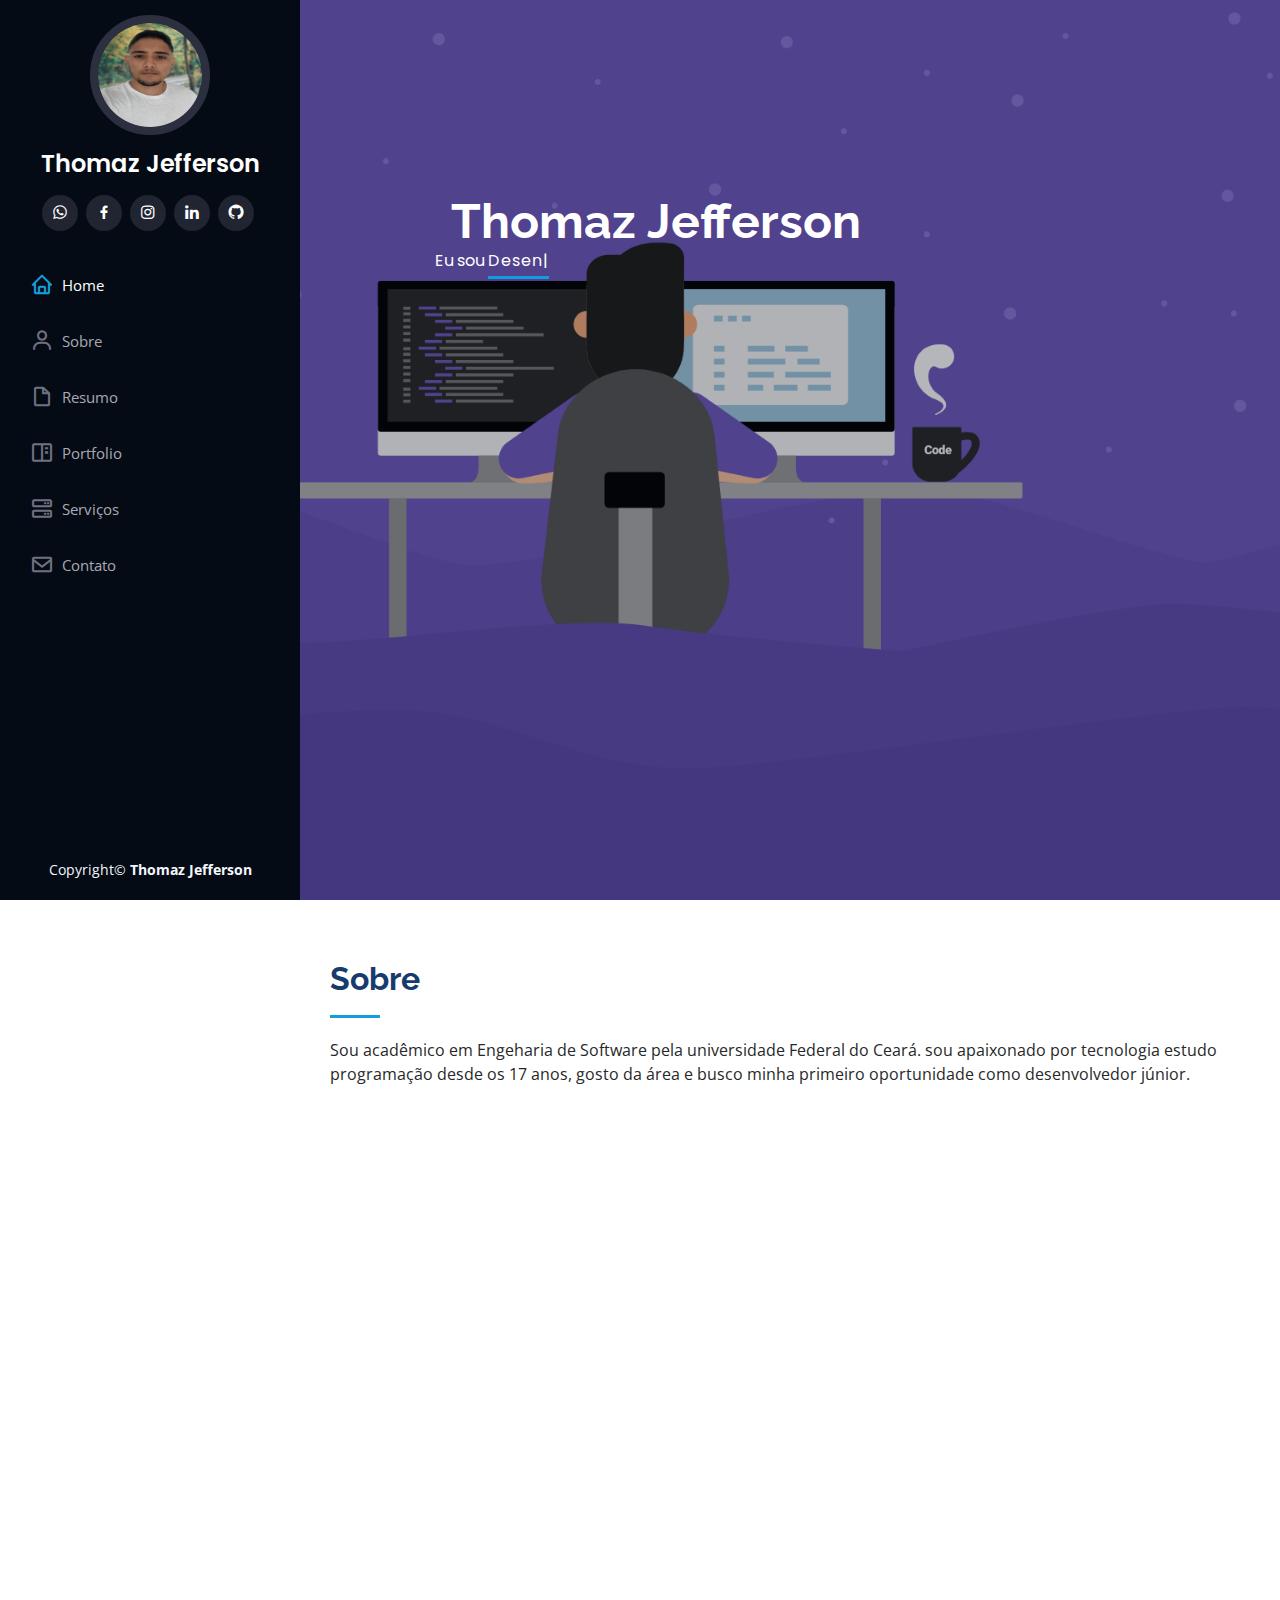
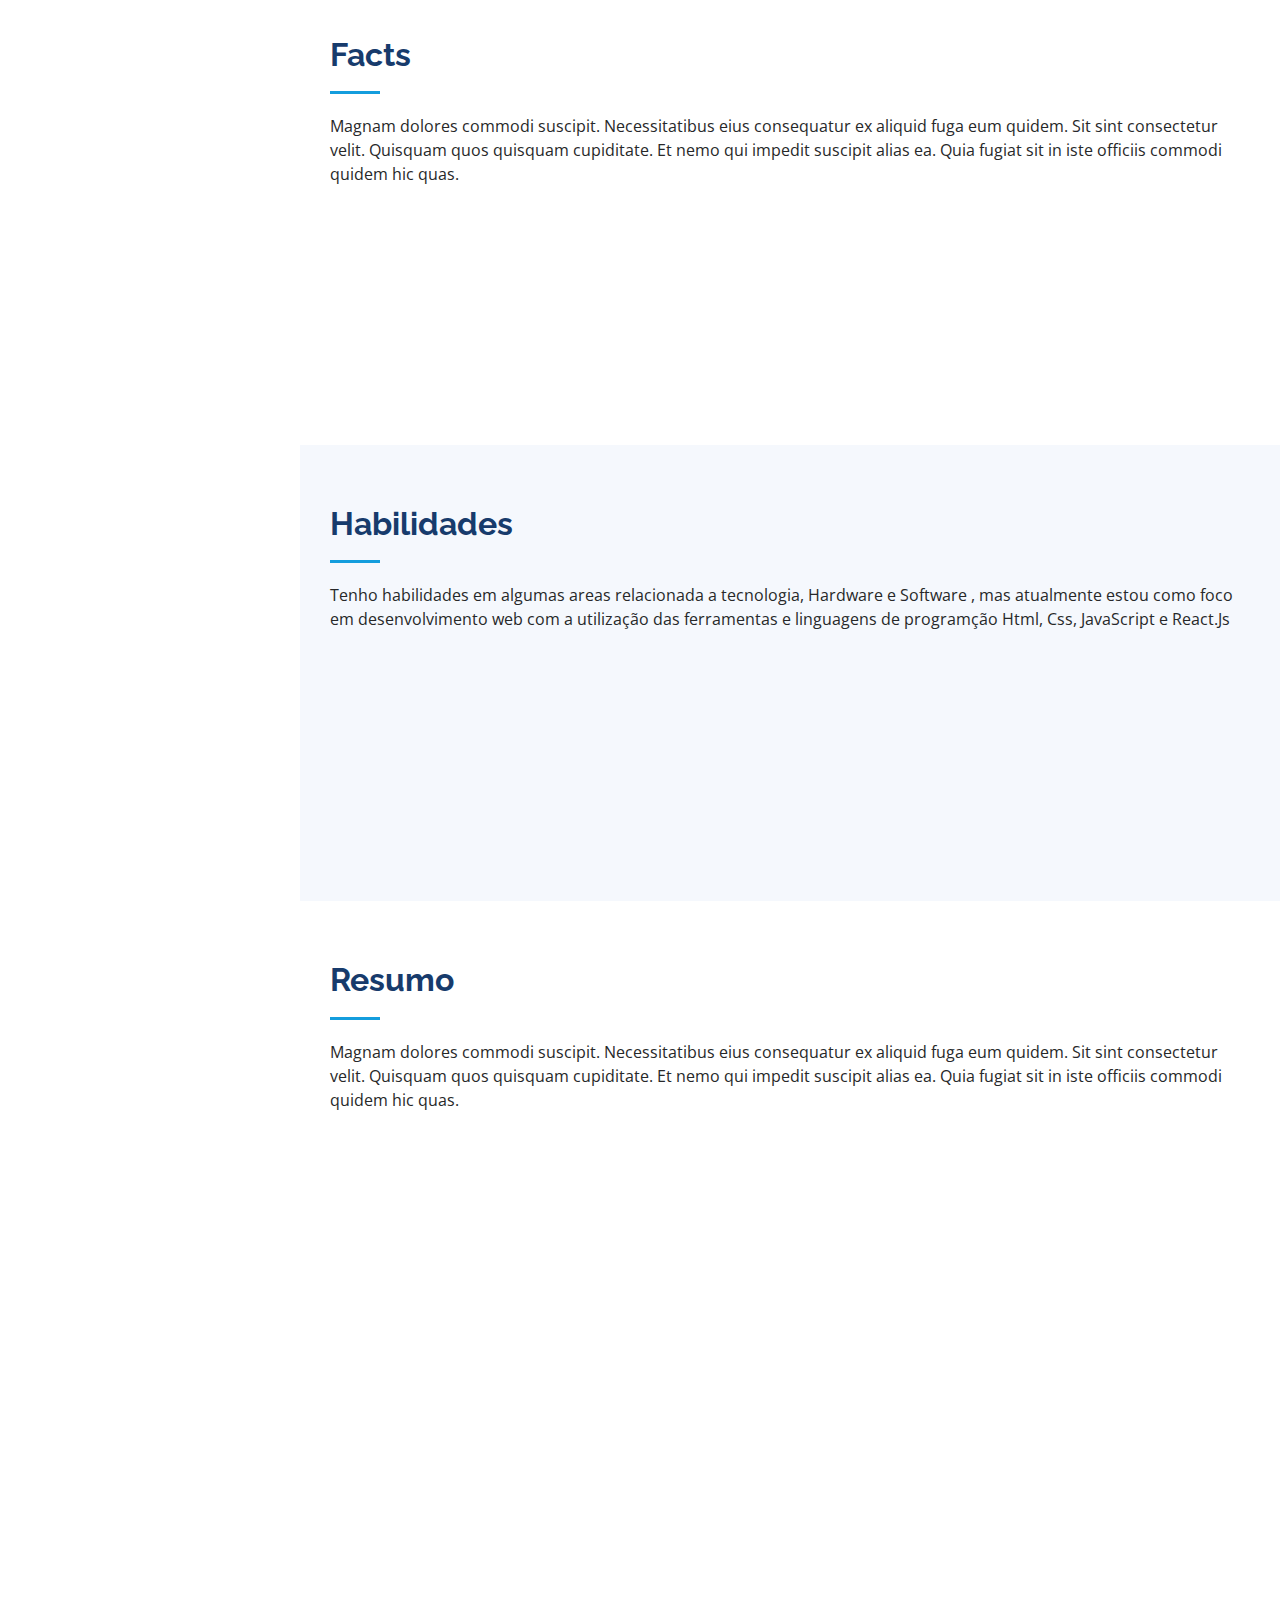
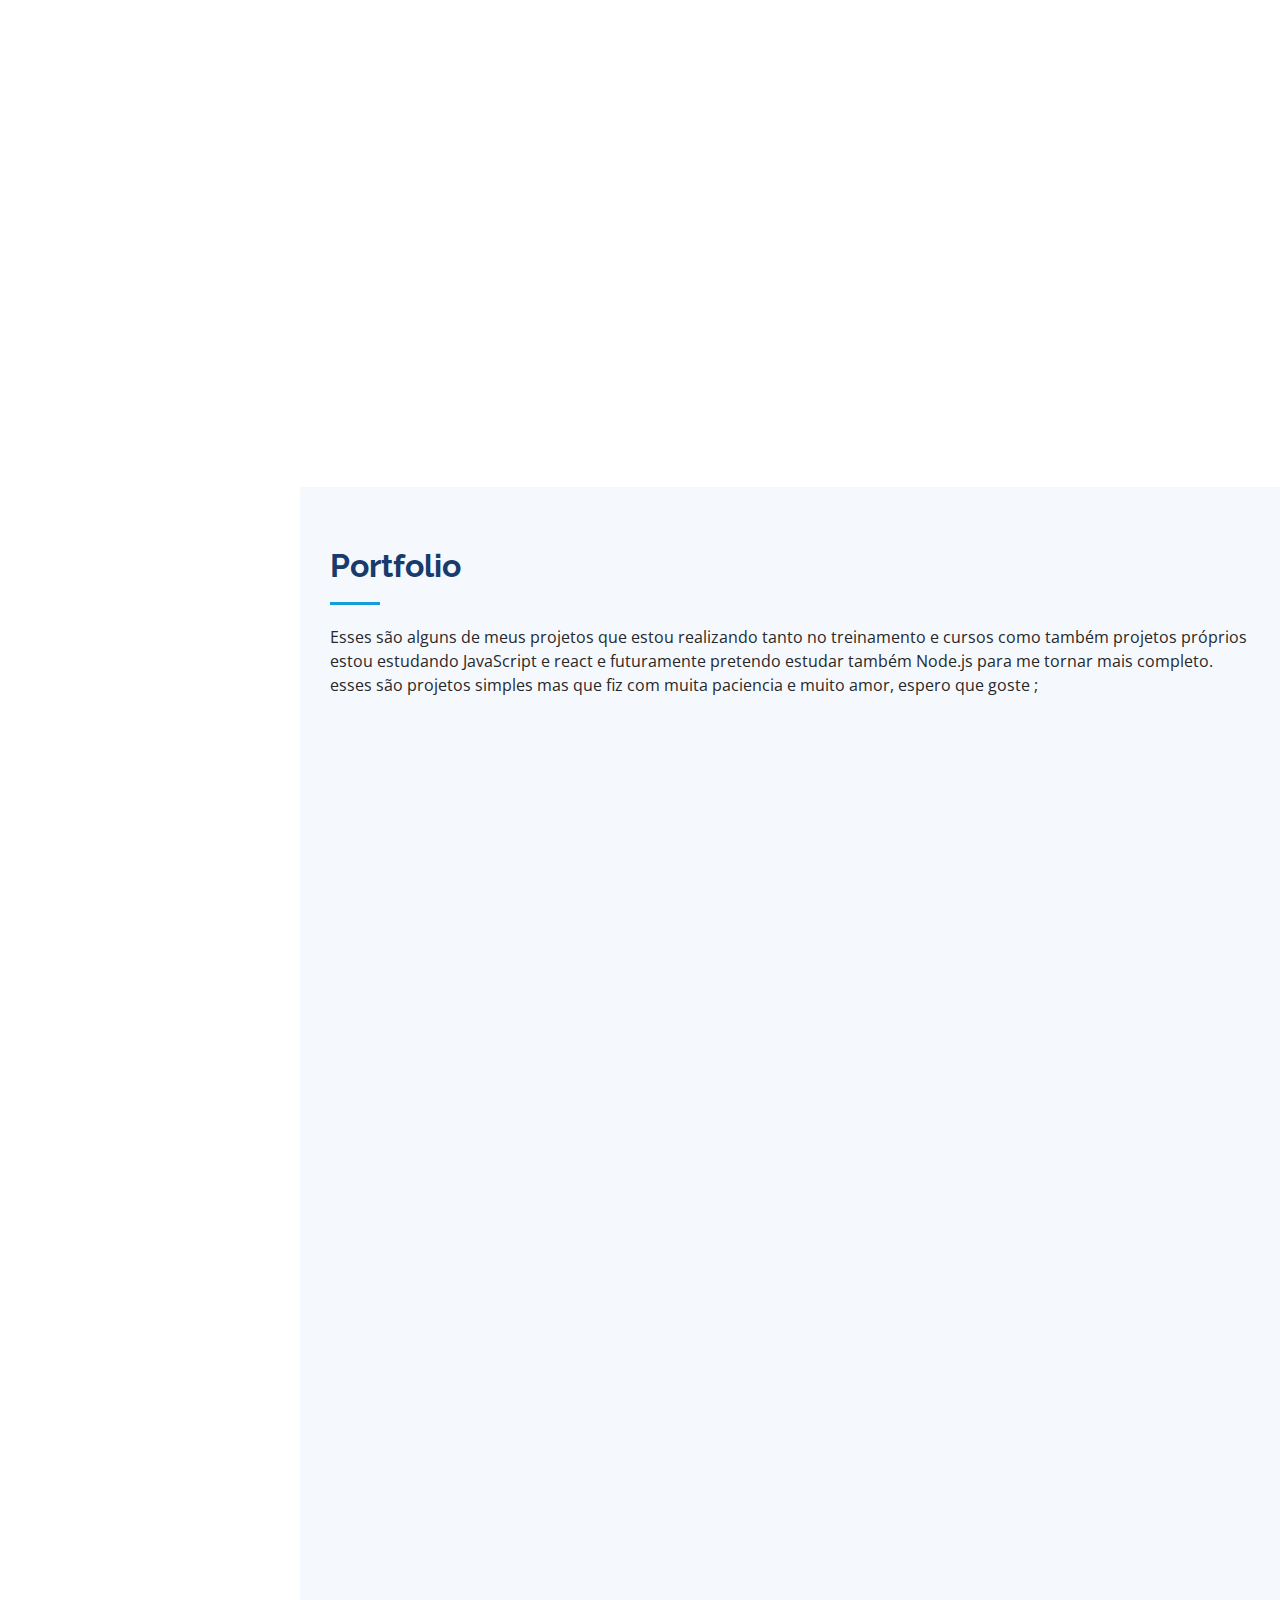
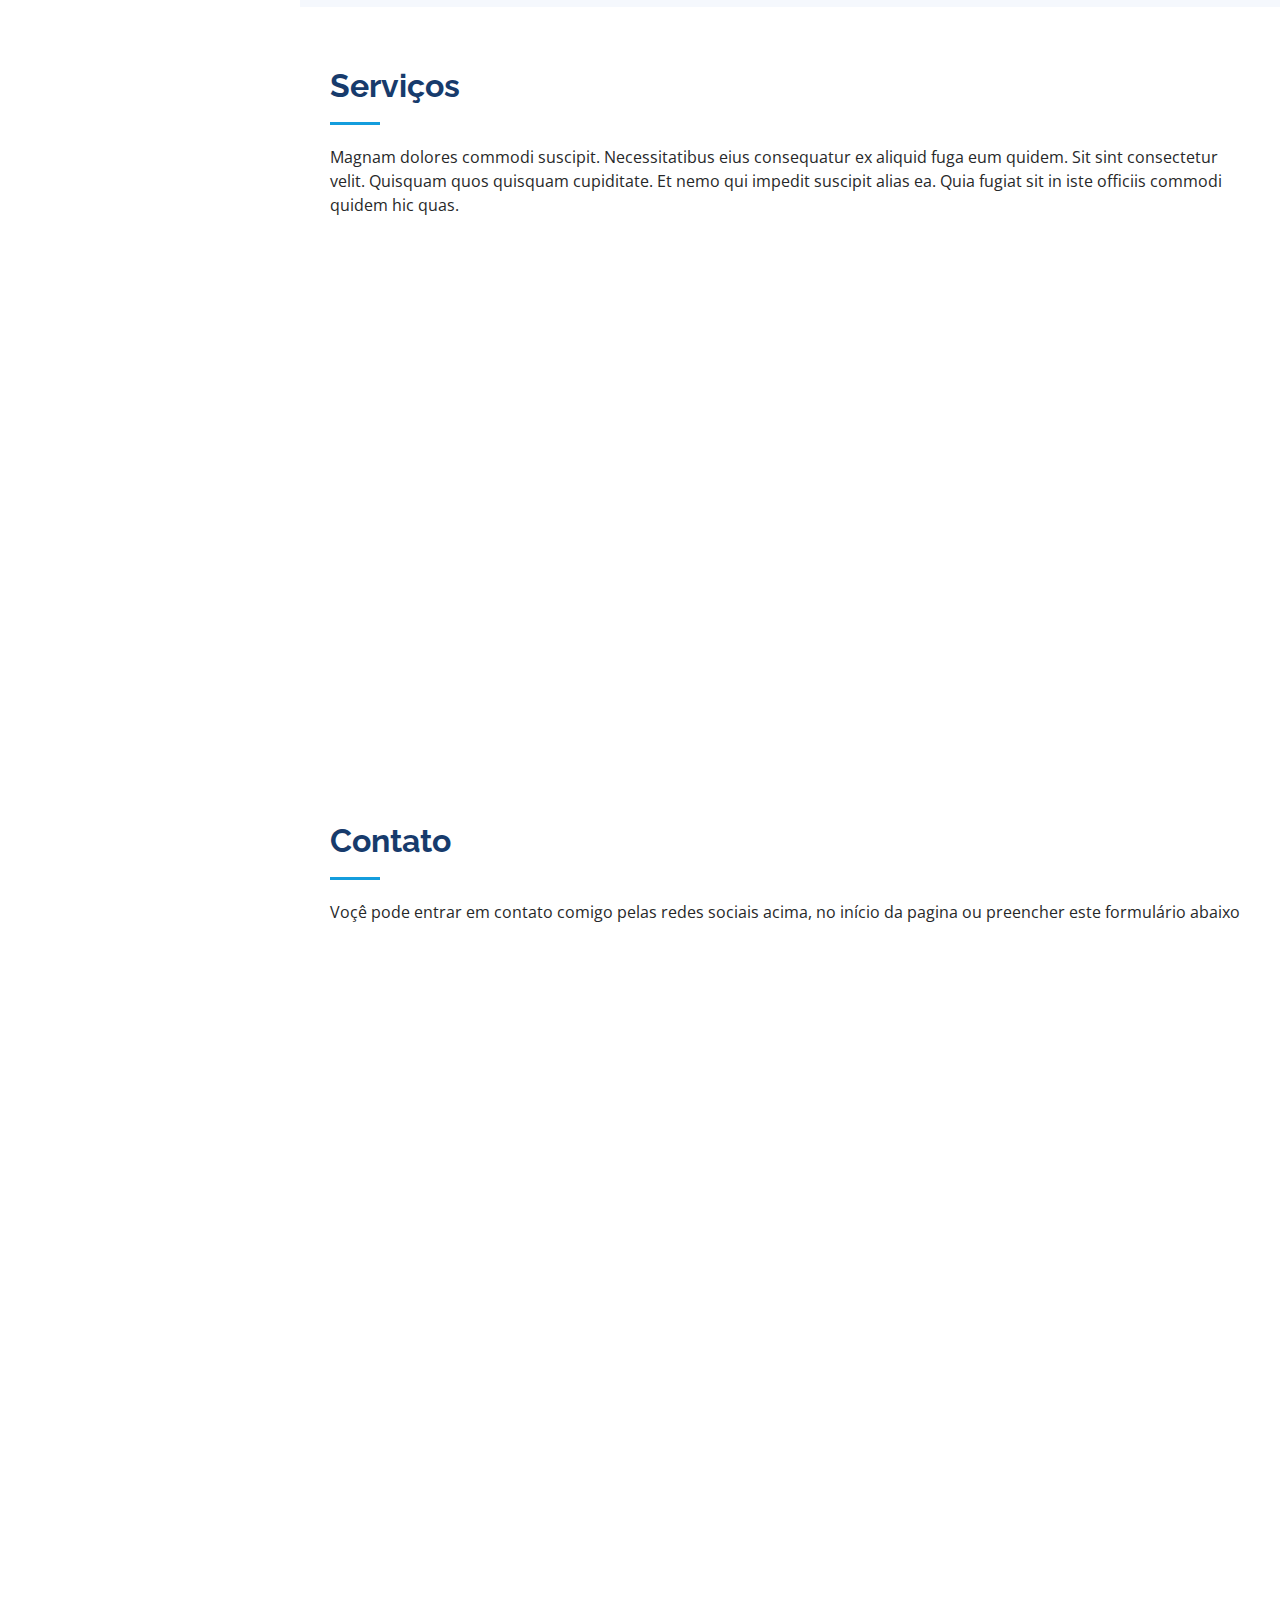
==== index.html @ 58c8f01e "colocando meu portfolio no ar" ====
<!DOCTYPE html>
<html lang="en">

<head>
  <meta charset="utf-8">
  <meta content="width=device-width, initial-scale=1.0" name="viewport">

  <title>iPortfolio Bootstrap Template - Index</title>
  <meta content="" name="description">
  <meta content="" name="keywords">

  <!-- Favicons -->
  <link href="assets/img/favicon.png" rel="icon">
  <link href="assets/img/apple-touch-icon.png" rel="apple-touch-icon">

  <!-- Google Fonts -->
  <link href="https://fonts.googleapis.com/css?family=Open+Sans:300,300i,400,400i,600,600i,700,700i|Raleway:300,300i,400,400i,500,500i,600,600i,700,700i|Poppins:300,300i,400,400i,500,500i,600,600i,700,700i" rel="stylesheet">

  <!-- Vendor CSS Files -->
  <link href="assets/vendor/aos/aos.css" rel="stylesheet">
  <link href="assets/vendor/bootstrap/css/bootstrap.min.css" rel="stylesheet">
  <link href="assets/vendor/bootstrap-icons/bootstrap-icons.css" rel="stylesheet">
  <link href="assets/vendor/boxicons/css/boxicons.min.css" rel="stylesheet">
  <link href="assets/vendor/glightbox/css/glightbox.min.css" rel="stylesheet">
  <link href="assets/vendor/swiper/swiper-bundle.min.css" rel="stylesheet">

  <!-- Template Main CSS File -->
  <link href="assets/css/style.css" rel="stylesheet">

  
</head>

<body>

  <!-- ======= Mobile nav toggle button ======= -->
  <i class="bi bi-list mobile-nav-toggle d-xl-none"></i>

  <!-- ======= Header ======= -->
  <header id="header">
    <div class="d-flex flex-column">

      <div class="profile">
        <img src="assets/img/portfolio/foto3.png" alt="" class="img-fluid rounded-circle">
        <h1 class="text-light"><a href="index.html">Thomaz Jefferson</a></h1>
        <div class="social-links mt-3 text-center">
          <a href="https://api.whatsapp.com/send?phone=5588993501213&text=Ol%C3%A1,%20Thomaz,%20gostaria%20de%20contatar%20voc%C3%AA%20para%20uma%20oportunidade%20trabalho" target="_blank" class="whatsaap"><i class="bx bxl-whatsapp"></i></a>
          <a href="https://www.facebook.com/profile.php?id=100008062988651" target="_blank" class="facebook"><i class="bx bxl-facebook"></i></a>
          <a href="https://www.instagram.com/thomaz_je/" target="blanck" class="instagram"><i class="bx bxl-instagram"></i></a>
          <a href="https://www.linkedin.com/in/thomazjefferson/" target="_blank" class="linkedin"><i class="bx bxl-linkedin"></i></a>
          <a href="https://github.com/Thomaz-Jefferson" target="_blank" class="linkedin"><i class="bx bxl-github"></i></a>
          
        </div>
      </div>

      <nav id="navbar" class="nav-menu navbar">
        <ul>
          <li><a href="#hero" class="nav-link scrollto active"><i class="bx bx-home"></i> <span>Home</span></a></li>
          <li><a href="#about" class="nav-link scrollto"><i class="bx bx-user"></i> <span>Sobre</span></a></li>
          <li><a href="#resume" class="nav-link scrollto"><i class="bx bx-file-blank"></i> <span>Resumo</span></a></li>
          <li><a href="#portfolio" class="nav-link scrollto"><i class="bx bx-book-content"></i> <span>Portfolio</span></a></li>
          <li><a href="#services" class="nav-link scrollto"><i class="bx bx-server"></i> <span>Serviços</span></a></li>
          <li><a href="#contact" class="nav-link scrollto"><i class="bx bx-envelope"></i> <span>Contato</span></a></li>
        </ul>
      </nav><!-- .nav-menu -->
    </div>
  </header><!-- End Header -->

  <!-- ======= Hero Section ======= -->
  <section id="hero" class="d-flex flex-column justify-content-center align-items-center">
    <div class="hero-container" data-aos="fade-in">
      <h1>Thomaz Jefferson</h1>
      <p>Eu sou <span class="typed" data-typed-items="Desenvolvedor web, Freelancer"></span></p>
    </div>
  </section><!-- End Hero -->

  <main id="main">

    <!-- ======= About Section ======= -->
    <section id="about" class="about">
      <div class="container">

        <div class="section-title">
          <h2>Sobre</h2>
          <p>Sou acadêmico em Engeharia de Software pela universidade Federal do Ceará.
            sou apaixonado por tecnologia estudo programação desde os 17 anos, gosto da área
            e busco minha primeiro oportunidade como desenvolvedor júnior.
          </p>
        </div>

        <div class="row">
          <div class="col-lg-4" data-aos="fade-right">
            <img src="assets/img//portfolio/foto3.png" class="img-fluid" alt="">
          </div>
          <div class="col-lg-8 pt-4 pt-lg-0 content" data-aos="fade-left">
            <h3>Web Developer.</h3>
            <p class="fst-italic">
              Lorem ipsum dolor sit amet, consectetur adipiscing elit, sed do eiusmod tempor incididunt ut labore et dolore
              magna aliqua.
            </p>
            <div class="row">
              <div class="col-lg-6">
                <ul>
                  <li><i class="bi bi-chevron-right"></i> <strong>Aniversário:</strong> <span>08 dezembro 1999</span></li>
                  <li><i class="bi bi-chevron-right"></i> <strong>Website:</strong> <span>www.example.com</span></li>
                  <li><i class="bi bi-chevron-right"></i> <strong>Celular:</strong> <span>(88) 9.9350-1213</span></li>
                  <li><i class="bi bi-chevron-right"></i> <strong>Cidade:</strong> <span>Jaguaruana - Ceará - Brasil</span></li>
                </ul>
              </div>
              <div class="col-lg-6">
                <ul>
                  <li><i class="bi bi-chevron-right"></i> <strong>Idade:</strong> <span>23</span></li>
                  <li><i class="bi bi-chevron-right"></i> <strong>Nivél:</strong> <span>Júnior</span></li>
                  <li><i class="bi bi-chevron-right"></i> <strong>Email:</strong> <span>Thomaz.jeffersonRdc.com</span></li>
                  <li><i class="bi bi-chevron-right"></i> <strong>Freelance:</strong> <span>Available</span></li>
                </ul>
              </div>
            </div>
            <p>
              Officiis eligendi itaque labore et dolorum mollitia officiis optio vero. Quisquam sunt adipisci omnis et ut. Nulla accusantium dolor incidunt officia tempore. Et eius omnis.
              Cupiditate ut dicta maxime officiis quidem quia. Sed et consectetur qui quia repellendus itaque neque. Aliquid amet quidem ut quaerat cupiditate. Ab et eum qui repellendus omnis culpa magni laudantium dolores.
            </p>
          </div>
        </div>

      </div>
    </section><!-- End About Section -->

    <!-- ======= Facts Section ======= -->
    <section id="facts" class="facts">
      <div class="container">

        <div class="section-title">
          <h2>Facts</h2>
          <p>Magnam dolores commodi suscipit. Necessitatibus eius consequatur ex aliquid fuga eum quidem. Sit sint consectetur velit. Quisquam quos quisquam cupiditate. Et nemo qui impedit suscipit alias ea. Quia fugiat sit in iste officiis commodi quidem hic quas.</p>
        </div>

        <div class="row no-gutters">

          <div class="col-lg-3 col-md-6 d-md-flex align-items-md-stretch" data-aos="fade-up">
            <div class="count-box">
              <i class="bi bi-emoji-smile"></i>
              <span data-purecounter-start="0" data-purecounter-end="232" data-purecounter-duration="1" class="purecounter"></span>
              <p><strong>Happy Clients</strong> consequuntur quae</p>
            </div>
          </div>

          <div class="col-lg-3 col-md-6 d-md-flex align-items-md-stretch" data-aos="fade-up" data-aos-delay="100">
            <div class="count-box">
              <i class="bi bi-journal-richtext"></i>
              <span data-purecounter-start="0" data-purecounter-end="521" data-purecounter-duration="1" class="purecounter"></span>
              <p><strong>Projects</strong> adipisci atque cum quia aut</p>
            </div>
          </div>

          <div class="col-lg-3 col-md-6 d-md-flex align-items-md-stretch" data-aos="fade-up" data-aos-delay="200">
            <div class="count-box">
              <i class="bi bi-headset"></i>
              <span data-purecounter-start="0" data-purecounter-end="1453" data-purecounter-duration="1" class="purecounter"></span>
              <p><strong>Hours Of Support</strong> aut commodi quaerat</p>
            </div>
          </div>

          <div class="col-lg-3 col-md-6 d-md-flex align-items-md-stretch" data-aos="fade-up" data-aos-delay="300">
            <div class="count-box">
              <i class="bi bi-people"></i>
              <span data-purecounter-start="0" data-purecounter-end="32" data-purecounter-duration="1" class="purecounter"></span>
              <p><strong>Hard Workers</strong> rerum asperiores dolor</p>
            </div>
          </div>

        </div>

      </div>
    </section><!-- End Facts Section -->

    <!-- ======= Skills Section ======= -->
    <section id="skills" class="skills section-bg">
      <div class="container">

        <div class="section-title">
          <h2>Habilidades</h2>
          <p>Tenho habilidades em algumas areas relacionada a tecnologia, Hardware e Software
            , mas atualmente estou como foco em desenvolvimento web com a utilização das ferramentas
            e linguagens de programção Html, Css, JavaScript e React.Js
          </p>
        </div>

        <div class="row skills-content">

          <div class="col-lg-6" data-aos="fade-up">

            <div class="progress">
              <span class="skill">HTML <i class="val">100%</i></span>
              <div class="progress-bar-wrap">
                <div class="progress-bar" role="progressbar" aria-valuenow="100" aria-valuemin="0" aria-valuemax="100"></div>
              </div>
            </div>

            <div class="progress">
              <span class="skill">CSS <i class="val">90%</i></span>
              <div class="progress-bar-wrap">
                <div class="progress-bar" role="progressbar" aria-valuenow="90" aria-valuemin="0" aria-valuemax="100"></div>
              </div>
            </div>

            <div class="progress">
              <span class="skill">JavaScript <i class="val">80%</i></span>
              <div class="progress-bar-wrap">
                <div class="progress-bar" role="progressbar" aria-valuenow="75" aria-valuemin="0" aria-valuemax="100"></div>
              </div>
            </div>

          </div>

          <div class="col-lg-6" data-aos="fade-up" data-aos-delay="100">

            <div class="progress">
              <span class="skill">React.js <i class="val">70%</i></span>
              <div class="progress-bar-wrap">
                <div class="progress-bar" role="progressbar" aria-valuenow="70" aria-valuemin="0" aria-valuemax="100"></div>
              </div>
            </div>

            
            <div class="progress">
              <span class="skill">Bootstrap <i class="val">60%</i></span>
              <div class="progress-bar-wrap">
                <div class="progress-bar" role="progressbar" aria-valuenow="60" aria-valuemin="0" aria-valuemax="100"></div>
              </div>
            </div>
            
            <div class="progress">
              <span class="skill">Node.js <i class="val">50%</i></span>
              <div class="progress-bar-wrap">
                <div class="progress-bar" role="progressbar" aria-valuenow="50" aria-valuemin="0" aria-valuemax="100"></div>
              </div>
            </div>
          </div>

        </div>

      </div>
    </section><!-- End Skills Section -->

    <!-- ======= Resume Section ======= -->
    <section id="resume" class="resume">
      <div class="container">

        <div class="section-title">
          <h2>Resumo</h2>
          <p>Magnam dolores commodi suscipit. Necessitatibus eius consequatur ex aliquid fuga eum quidem. Sit sint consectetur velit. Quisquam quos quisquam cupiditate. Et nemo qui impedit suscipit alias ea. Quia fugiat sit in iste officiis commodi quidem hic quas.</p>
        </div>

        <div class="row">
          <div class="col-lg-6" data-aos="fade-up">
            <h3 class="resume-title">Sumary</h3>
            <div class="resume-item pb-0">
              <h4>Thomaz Jefferson</h4>
              <p><em>Desenvolvedor com foco em desenvolvimento Web no inicio de carreira com Experiência até 1 ano

              </em></p>
              <ul>
                <li>Jaguaruana-Ceará</li>
                <li>(123) 456-7891</li>
                <li>alice.barkley@example.com</li>
              </ul>
            </div>

            <h3 class="resume-title">Formação</h3>
            <div class="resume-item">
              <h4>Engenharia de Software</h4>
              <h5>2020-2 - Atualmente</h5>
              <p><em>Universidade Federal do Ceará (UFC) - Russas</em></p>
              <p>propor melhorias e inovações no planejamento, construção, gestão e manutenção de processos, serviços e produtos 
                computacionais, baseados nas técnicas da Engenharia de Software: sistemas de software 
                corretos, completos, seguros, amigáveis, usáveis, com qualidade, fáceis de manter e custo justo</p>
            </div>
            <div class="resume-item">
              <h4>Técnico em Redes de computadores</h4>
              <h5>2015 - 2017</h5>
              <p><em>E.E.E.P Francisca Rocha Silva</em></p>
              <p>redes de computadores são conjuntos de dispositivos computacionais conectados 
                em um mesmo sistema de comunicação, o que possibilita a troca de informações e recursos. Alguns dos exemplos mais comuns no dia a dia são as redes locais (LAN), 
                as redes pessoais de Bluetooth (PAN) e as redes de longas distâncias (WAN).</p>
            </div>
          </div>
          <div class="col-lg-6" data-aos="fade-up" data-aos-delay="100">
            <h3 class="resume-title">Experiência Profissional</h3>
            <div class="resume-item">
              <h4>Técnico de telecomunicações</h4>
              <h5>2022-2022</h5>
              <p><em>Jaguaruana-Ceará </em></p>
              <ul>
                <li>Instalação de Equipamnetos de redes com acesso a internet</li>
                <li>Suporte ao cliente e correções de falhas </li>
                <li>Monitoramento de estruturas de Redes e falhas</li>
                <li>Oferecimento de internet com altas taxas de velocidades de 70 MB a 1GB de download e Upload</li>
              </ul>
            </div>
            <div class="resume-item">
              <h4>Designer e Gáfico</h4>
              <h5>2021 - 2022</h5>
              <p><em>Jaguaruana-Ceará</em></p>
              <ul>
                <li>Desenvolvimento de Logos, edições de imagens e frases para personalização</li>
                <li>Impressão de artes e artigos personalizados em prensa termica </li>
                <li>Negocição com clientes</li>
                
              </ul>
            </div>
          </div>
        </div>

      </div>
    </section><!-- End Resume Section -->

    <!-- ======= Portfolio Section ======= -->
    <section id="portfolio" class="portfolio section-bg">
      <div class="container">

        <div class="section-title">
          <h2>Portfolio</h2>
          <p>Esses são alguns de meus projetos que estou realizando tanto no treinamento e cursos como também projetos próprios
            estou estudando JavaScript e react e futuramente pretendo estudar também Node.js para me tornar mais completo.
            esses são projetos simples mas que fiz com muita paciencia e muito amor, espero que goste ;</p>
        </div>

        <div class="row" data-aos="fade-up">
          <div class="col-lg-12 d-flex justify-content-center">
            <ul id="portfolio-flters">
              <li data-filter="*" class="filter-active">Todos</li>
              <li data-filter=".filter-app">Páginas</li>
              <li data-filter=".filter-card">Javascript</li>
              <li data-filter=".filter-web">React</li>
              <li data-filter=".filter-Node">Node</li>
            </ul>
          </div>
        </div>

        <div class="row portfolio-container" data-aos="fade-up" data-aos-delay="100">

          <div class="col-lg-4 col-md-6 portfolio-item filter-app">
            <div class="portfolio-wrap">
              <img src="assets/img/portfolio/portfolio-1.jpg" class="img-fluid" alt="">
              <div class="portfolio-links">
                <a href="assets/img/portfolio/portfolio-1.jpg" data-gallery="portfolioGallery" class="portfolio-lightbox" title="App 1"><i class="bx bx-plus"></i></a>
                <a href="portfolio-details.html" title="More Details"><i class="bx bx-link"></i></a>
              </div>
            </div>
          </div>

          <div class="col-lg-4 col-md-6 portfolio-item filter-web">
            <div class="portfolio-wrap">
              <img src="assets/img/portfolio/portfolio-2.jpg" class="img-fluid" alt="">
              <div class="portfolio-links">
                <a href="assets/img/portfolio/portfolio-2.jpg" data-gallery="portfolioGallery" class="portfolio-lightbox" title="Web 3"><i class="bx bx-plus"></i></a>
                <a href="portfolio-details.html" title="More Details"><i class="bx bx-link"></i></a>
              </div>
            </div>
          </div>

          <div class="col-lg-4 col-md-6 portfolio-item filter-app">
            <div class="portfolio-wrap">
              <img src="assets/img/portfolio/portfolio-3.jpg" class="img-fluid" alt="">
              <div class="portfolio-links">
                <a href="assets/img/portfolio/portfolio-3.jpg" data-gallery="portfolioGallery" class="portfolio-lightbox" title="App 2"><i class="bx bx-plus"></i></a>
                <a href="portfolio-details.html" title="More Details"><i class="bx bx-link"></i></a>
              </div>
            </div>
          </div>

          <div class="col-lg-4 col-md-6 portfolio-item filter-card">
            <div class="portfolio-wrap">
              <img src="assets/img/portfolio/portfolio-4.jpg" class="img-fluid" alt="">
              <div class="portfolio-links">
                <a href="assets/img/portfolio/portfolio-4.jpg" data-gallery="portfolioGallery" class="portfolio-lightbox" title="Card 2"><i class="bx bx-plus"></i></a>
                <a href="portfolio-details.html" title="More Details"><i class="bx bx-link"></i></a>
              </div>
            </div>
          </div>

          <div class="col-lg-4 col-md-6 portfolio-item filter-web">
            <div class="portfolio-wrap">
              <img src="assets/img/portfolio/portfolio-5.jpg" class="img-fluid" alt="">
              <div class="portfolio-links">
                <a href="assets/img/portfolio/portfolio-5.jpg" data-gallery="portfolioGallery" class="portfolio-lightbox" title="Web 2"><i class="bx bx-plus"></i></a>
                <a href="portfolio-details.html" title="More Details"><i class="bx bx-link"></i></a>
              </div>
            </div>
          </div>

          <div class="col-lg-4 col-md-6 portfolio-item filter-app">
            <div class="portfolio-wrap">
              <img src="assets/img/portfolio/portfolio-6.jpg" class="img-fluid" alt="">
              <div class="portfolio-links">
                <a href="assets/img/portfolio/portfolio-6.jpg" data-gallery="portfolioGallery" class="portfolio-lightbox" title="App 3"><i class="bx bx-plus"></i></a>
                <a href="portfolio-details.html" title="More Details"><i class="bx bx-link"></i></a>
              </div>
            </div>
          </div>

          <div class="col-lg-4 col-md-6 portfolio-item filter-card">
            <div class="portfolio-wrap">
              <img src="assets/img/portfolio/portfolio-7.jpg" class="img-fluid" alt="">
              <div class="portfolio-links">
                <a href="assets/img/portfolio/portfolio-7.jpg" data-gallery="portfolioGallery" class="portfolio-lightbox" title="Card 1"><i class="bx bx-plus"></i></a>
                <a href="portfolio-details.html" title="More Details"><i class="bx bx-link"></i></a>
              </div>
            </div>
          </div>

          <div class="col-lg-4 col-md-6 portfolio-item filter-card">
            <div class="portfolio-wrap">
              <img src="assets/img/portfolio/portfolio-8.jpg" class="img-fluid" alt="">
              <div class="portfolio-links">
                <a href="assets/img/portfolio/portfolio-8.jpg" data-gallery="portfolioGallery" class="portfolio-lightbox" title="Card 3"><i class="bx bx-plus"></i></a>
                <a href="portfolio-details.html" title="More Details"><i class="bx bx-link"></i></a>
              </div>
            </div>
          </div>

          <div class="col-lg-4 col-md-6 portfolio-item filter-web">
            <div class="portfolio-wrap">
              <img src="assets/img/portfolio/portfolio-9.jpg" class="img-fluid" alt="">
              <div class="portfolio-links">
                <a href="assets/img/portfolio/portfolio-9.jpg" data-gallery="portfolioGallery" class="portfolio-lightbox" title="Web 3"><i class="bx bx-plus"></i></a>
                <a href="portfolio-details.html" title="More Details"><i class="bx bx-link"></i></a>
              </div>
            </div>
          </div>

        </div>

      </div>
    </section><!-- End Portfolio Section -->

    <!-- ======= Services Section ======= -->
    <section id="services" class="services">
      <div class="container">

        <div class="section-title">
          <h2>Serviços</h2>
          <p>Magnam dolores commodi suscipit. Necessitatibus eius consequatur ex aliquid fuga eum quidem. Sit sint consectetur velit. Quisquam quos quisquam cupiditate. Et nemo qui impedit suscipit alias ea. Quia fugiat sit in iste officiis commodi quidem hic quas.</p>
        </div>

        <div class="row">
          <div class="col-lg-4 col-md-6 icon-box" data-aos="fade-up">
            <div class="icon"><i class="bi bi-phone"></i></div>
            <h4 class="title"><a href="">Construção de interfaces</a></h4>
            <p class="description">Construção da parte visual de uma interface, como a página de um site ou de um aplicativo.</p>
          </div>
          <div class="col-lg-4 col-md-6 icon-box" data-aos="fade-up" data-aos-delay="100">
            <div class="icon"><i class="bi bi-card-checklist"></i></div>
            <h4 class="title"><a href="">Gestão e cronograma</a></h4>
            <p class="description">Ajudar o time nas metas e prazos na realização de entregas e aplicações
              aos clientes. </p>
          </div>
          <div class="col-lg-4 col-md-6 icon-box" data-aos="fade-up" data-aos-delay="200">
            <div class="icon"><i class="bi bi-bar-chart"></i></div>
            <h4 class="title"><a href="">Escalabidade</a></h4>
            <p class="description">Dar maior visibilidade aos negócios digitais, uma vez que se cria e mantém uma página na internet
              a captação dos clientes aumentam e gera confiança.  </p>
          </div>
          <div class="col-lg-4 col-md-6 icon-box" data-aos="fade-up" data-aos-delay="300">
            <div class="icon"><i class="bi bi-binoculars"></i></div>
            <h4 class="title"><a href="">Monitoramento e Sustentação</a></h4>
            <p class="description">Prestar suporte e dá manutenção á sistemas já upados na rede, gerando uma maior
              qualidade nos serviços e dando retorno aos fedeebacks.</p>
          </div>
          <div class="col-lg-4 col-md-6 icon-box" data-aos="fade-up" data-aos-delay="400">
            <div class="icon"><i class="bi bi-bug"></i></div>
            <h4 class="title"><a href="">Resolução de bugs</a></h4>
            <p class="description">Resolver bugs e ajudar nas resoluções de códigos ja existentes e os que ainda serão criados.</p>
          </div>
          <div class="col-lg-4 col-md-6 icon-box" data-aos="fade-up" data-aos-delay="500">
            <div class="icon"><i class="bi bi-calendar4-week"></i></div>
            <h4 class="title"><a href="">Flexibilidade de horários</a></h4>
            <p class="description">Flexibilidade de horários para trabalhar podendo realizar horas extras ou outro tipo de flexibilidade
              de acordo com a demanda e prévia solicitação ou acordo.
            </p>
          </div>
        </div>

      </div>
    </section><!-- End Services Section -->

    

    <!-- ======= Contact Section ======= -->
    <section id="contact" class="contact">
      <div class="container">

        <div class="section-title">
          <h2>Contato</h2>
          <p>Voçê pode entrar em contato comigo pelas redes sociais acima, no início da pagina ou preencher este formulário abaixo</p>
        </div>

        <div class="row" data-aos="fade-in">

          <div class="col-lg-5 d-flex align-items-stretch">
            <div class="info">
              <div class="address">
                <i class="bi bi-geo-alt"></i>
                <h4>Localização:</h4>
                <p>Rua José Tomás Jaguaruana-Ceará</p>
              </div>

              <div class="email">
                <i class="bi bi-envelope"></i>
                <h4>Email:</h4>
                <p>Thomaz.JeffersonRdc@gmail.com</p>
              </div>

              <div class="phone">
                <i class="bi bi-phone"></i>
                <h4>Celular:</h4>
                <p>+55 88 9.99350-1213</p>
              </div>

              <iframe src="https://www.google.com/maps/embed?pb=!1m14!1m8!1m3!1d12097.433213460943!2d-74.0062269!3d40.7101282!3m2!1i1024!2i768!4f13.1!3m3!1m2!1s0x0%3A0xb89d1fe6bc499443!2sDowntown+Conference+Center!5e0!3m2!1smk!2sbg!4v1539943755621" frameborder="0" style="border:0; width: 100%; height: 290px;" allowfullscreen></iframe>
            </div>

          </div>

          <div class="col-lg-7 mt-5 mt-lg-0 d-flex align-items-stretch">
            <form action="forms/contact.php" method="post" role="form" class="php-email-form">
              <div class="row">
                <div class="form-group col-md-6">
                  <label for="name">Seu Nome</label>
                  <input type="text" name="name" class="form-control" id="name" required>
                </div>
                <div class="form-group col-md-6">
                  <label for="name">Seu Email</label>
                  <input type="email" class="form-control" name="email" id="email" required>
                </div>
              </div>
              <div class="form-group">
                <label for="name">Assunto</label>
                <input type="text" class="form-control" name="subject" id="subject" required>
              </div>
              <div class="form-group">
                <label for="name">Menssagem</label>
                <textarea class="form-control" name="message" rows="10" required></textarea>
              </div>
              <div class="my-3">
                <div class="loading">Carregando</div>
                <div class="error-message"></div>
                <div class="sent-message">
                Sua mensagem foi enviada. Obrigado!</div>
              </div>
              <div class="text-center"><button type="submit">Enviar Menssagem</button></div>
            </form>
          </div>

        </div>

      </div>
    </section><!-- End Contact Section -->

  </main><!-- End #main -->

  <!-- ======= Footer ======= -->
  <footer id="footer">
    <div class="container">
      <div class="copyright">
      Copyright© <strong><span>Thomaz Jefferson</span></strong>
      </div>
      <div class="credits">
      </div>
    </div>
  </footer><!-- End  Footer -->

  <a href="#" class="back-to-top d-flex align-items-center justify-content-center"><i class="bi bi-arrow-up-short"></i></a>

  <!-- Vendor JS Files -->
  <script src="assets/vendor/purecounter/purecounter_vanilla.js"></script>
  <script src="assets/vendor/aos/aos.js"></script>
  <script src="assets/vendor/bootstrap/js/bootstrap.bundle.min.js"></script>
  <script src="assets/vendor/glightbox/js/glightbox.min.js"></script>
  <script src="assets/vendor/isotope-layout/isotope.pkgd.min.js"></script>
  <script src="assets/vendor/swiper/swiper-bundle.min.js"></script>
  <script src="assets/vendor/typed.js/typed.umd.js"></script>
  <script src="assets/vendor/waypoints/noframework.waypoints.js"></script>
  <script src="assets/vendor/php-email-form/validate.js"></script>

  <!-- Template Main JS File -->
  <script src="assets/js/main.js"></script>

</body>

</html>
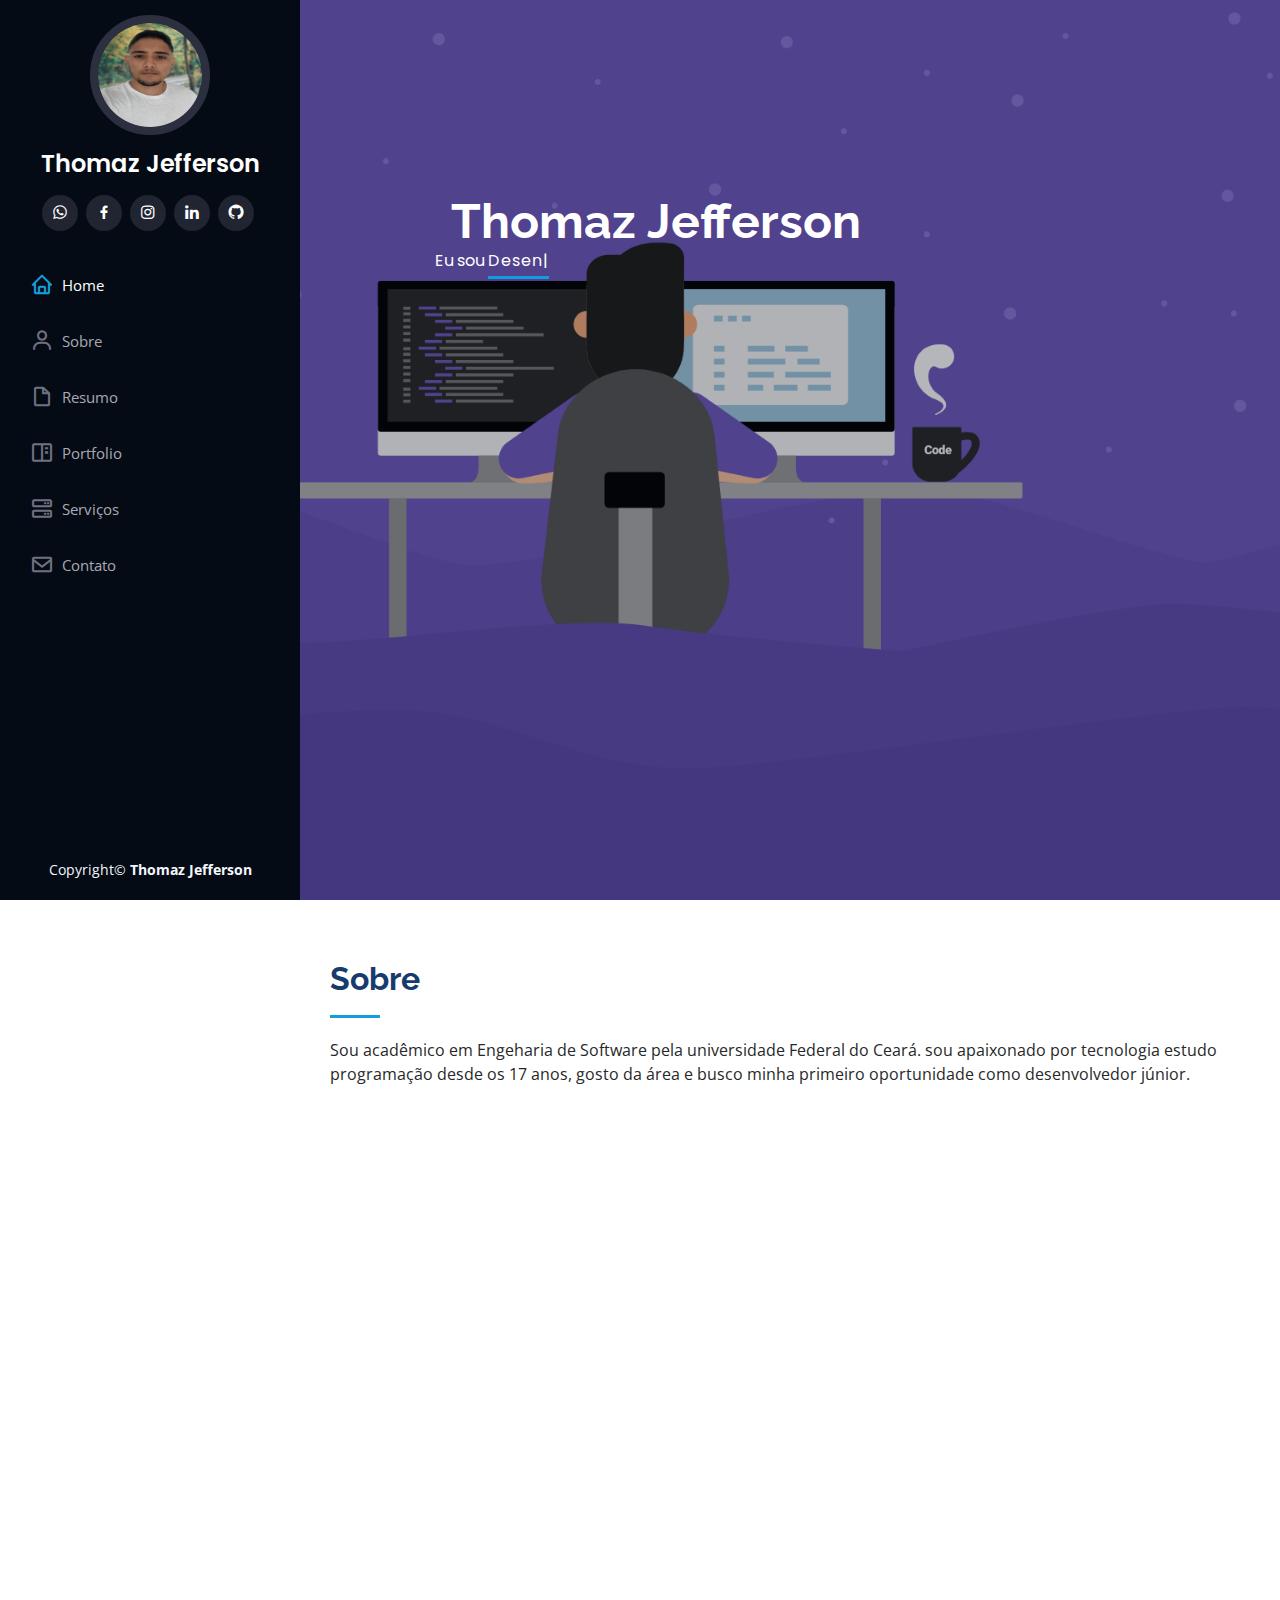
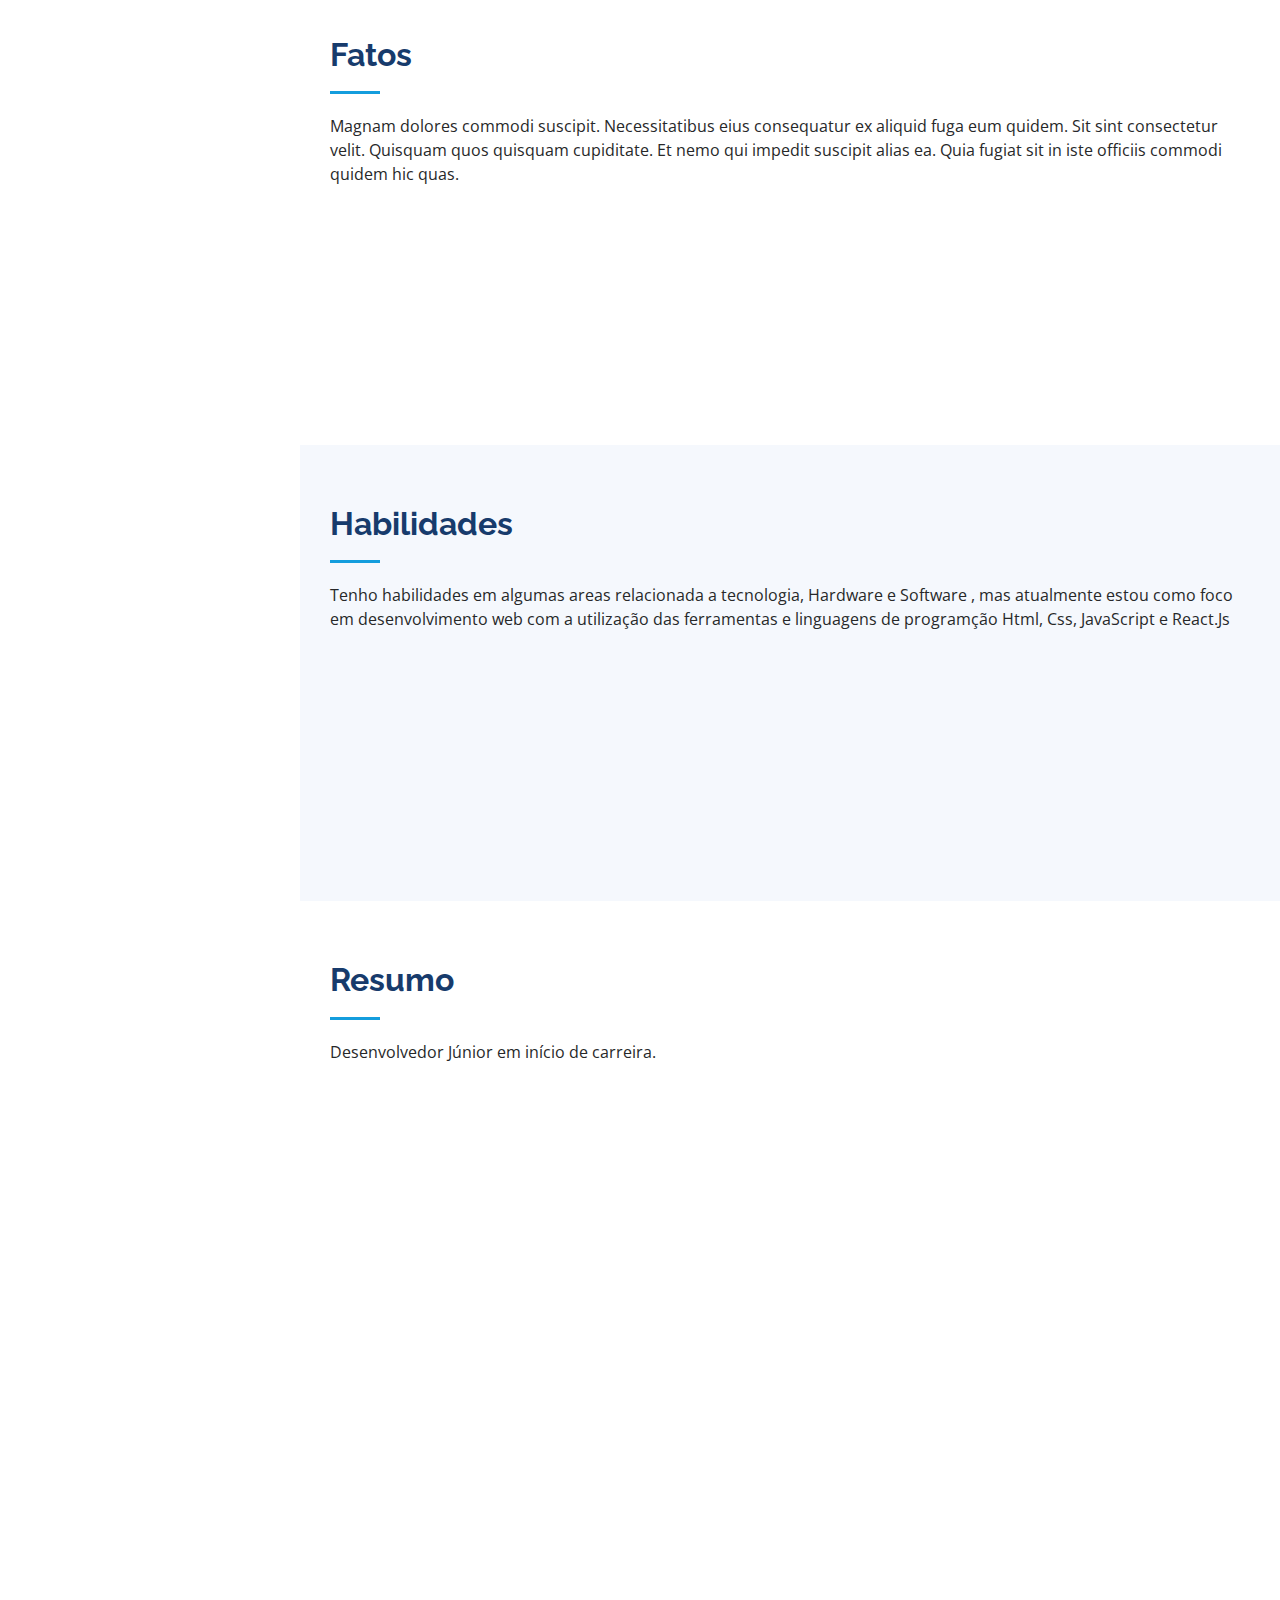
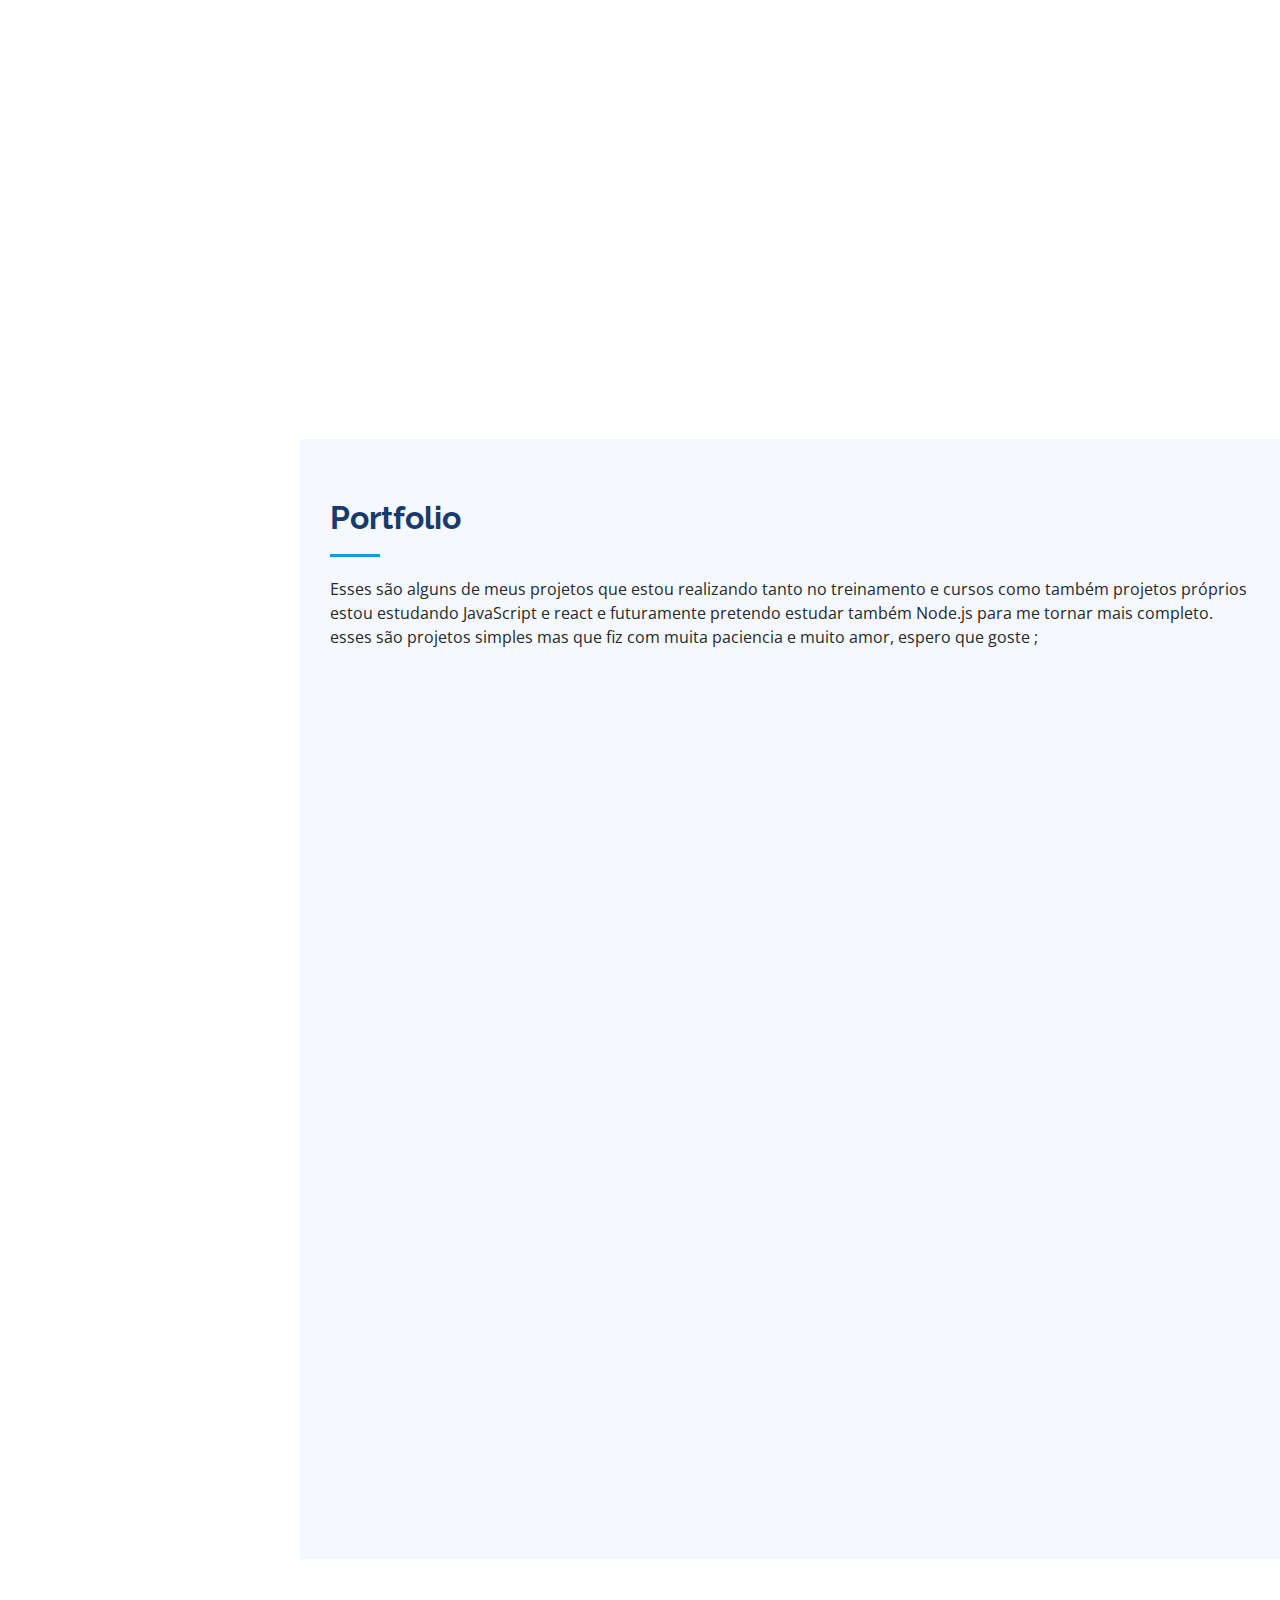
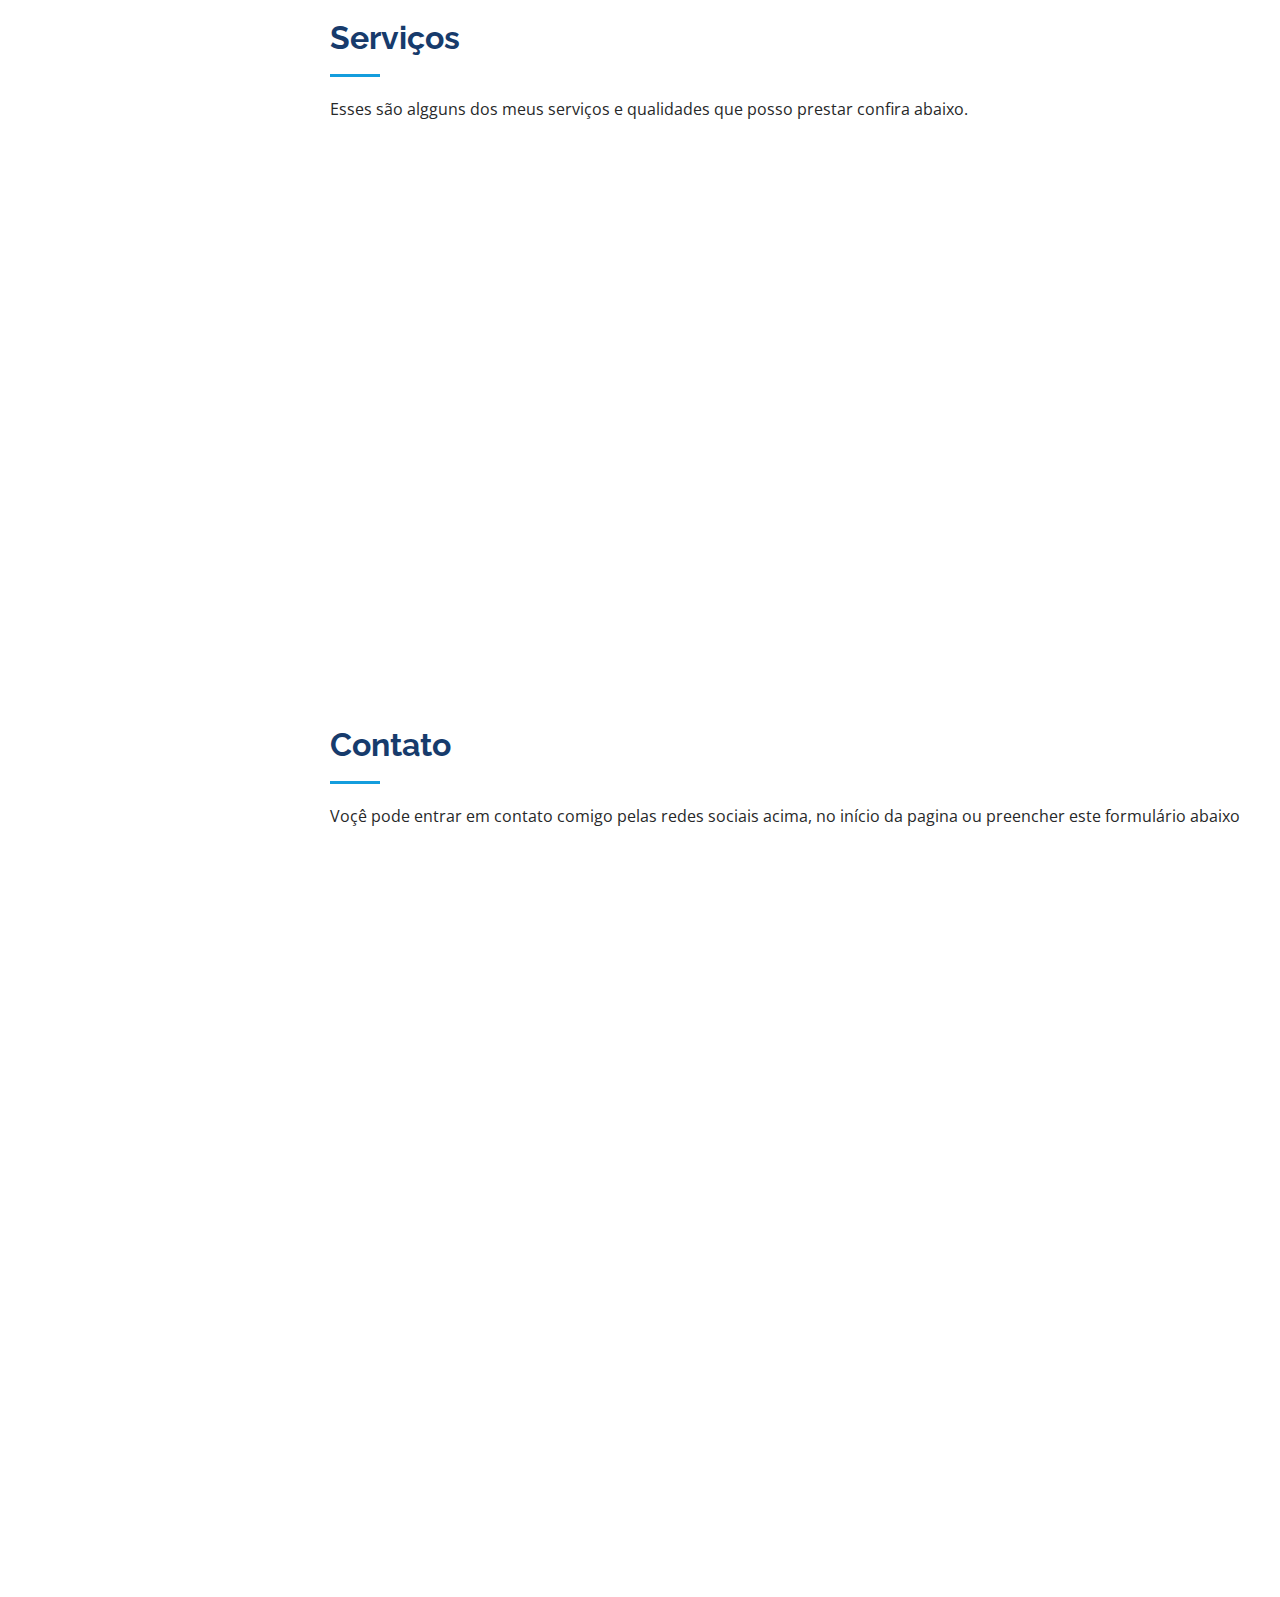
==== commit 64d6446f: "atualizando meu fatos" ====
--- a/index.html
+++ b/index.html
@@ -130,7 +130,7 @@
       <div class="container">
 
         <div class="section-title">
-          <h2>Facts</h2>
+          <h2>Fatos</h2>
           <p>Magnam dolores commodi suscipit. Necessitatibus eius consequatur ex aliquid fuga eum quidem. Sit sint consectetur velit. Quisquam quos quisquam cupiditate. Et nemo qui impedit suscipit alias ea. Quia fugiat sit in iste officiis commodi quidem hic quas.</p>
         </div>
 
@@ -139,32 +139,32 @@
           <div class="col-lg-3 col-md-6 d-md-flex align-items-md-stretch" data-aos="fade-up">
             <div class="count-box">
               <i class="bi bi-emoji-smile"></i>
-              <span data-purecounter-start="0" data-purecounter-end="232" data-purecounter-duration="1" class="purecounter"></span>
-              <p><strong>Happy Clients</strong> consequuntur quae</p>
+              <span data-purecounter-start="0" data-purecounter-end="50" data-purecounter-duration="1" class="purecounter"></span>
+              <p><strong>Clients Felizes</strong> consequuntur quae</p>
             </div>
           </div>
 
           <div class="col-lg-3 col-md-6 d-md-flex align-items-md-stretch" data-aos="fade-up" data-aos-delay="100">
             <div class="count-box">
               <i class="bi bi-journal-richtext"></i>
-              <span data-purecounter-start="0" data-purecounter-end="521" data-purecounter-duration="1" class="purecounter"></span>
-              <p><strong>Projects</strong> adipisci atque cum quia aut</p>
+              <span data-purecounter-start="0" data-purecounter-end="11" data-purecounter-duration="1" class="purecounter"></span>
+              <p><strong>Projetos</strong> realizados</p>
             </div>
           </div>
 
           <div class="col-lg-3 col-md-6 d-md-flex align-items-md-stretch" data-aos="fade-up" data-aos-delay="200">
             <div class="count-box">
               <i class="bi bi-headset"></i>
-              <span data-purecounter-start="0" data-purecounter-end="1453" data-purecounter-duration="1" class="purecounter"></span>
-              <p><strong>Hours Of Support</strong> aut commodi quaerat</p>
+              <span data-purecounter-start="0" data-purecounter-end="+999" data-purecounter-duration="1" class="purecounter"></span>
+              <p><strong>Horas Jogadas</strong>nos games</p>
             </div>
           </div>
 
           <div class="col-lg-3 col-md-6 d-md-flex align-items-md-stretch" data-aos="fade-up" data-aos-delay="300">
             <div class="count-box">
               <i class="bi bi-people"></i>
-              <span data-purecounter-start="0" data-purecounter-end="32" data-purecounter-duration="1" class="purecounter"></span>
-              <p><strong>Hard Workers</strong> rerum asperiores dolor</p>
+              <span data-purecounter-start="0" data-purecounter-end="25" data-purecounter-duration="1" class="purecounter"></span>
+              <p><strong>Amizades</strong> durante o curso</p>
             </div>
           </div>
 
@@ -248,7 +248,7 @@
 
         <div class="section-title">
           <h2>Resumo</h2>
-          <p>Magnam dolores commodi suscipit. Necessitatibus eius consequatur ex aliquid fuga eum quidem. Sit sint consectetur velit. Quisquam quos quisquam cupiditate. Et nemo qui impedit suscipit alias ea. Quia fugiat sit in iste officiis commodi quidem hic quas.</p>
+          <p>Desenvolvedor Júnior em início de carreira.</p>
         </div>
 
         <div class="row">
@@ -332,7 +332,7 @@
               <li data-filter=".filter-app">Páginas</li>
               <li data-filter=".filter-card">Javascript</li>
               <li data-filter=".filter-web">React</li>
-              <li data-filter=".filter-Node">Node</li>
+              
             </ul>
           </div>
         </div>
@@ -440,7 +440,7 @@
 
         <div class="section-title">
           <h2>Serviços</h2>
-          <p>Magnam dolores commodi suscipit. Necessitatibus eius consequatur ex aliquid fuga eum quidem. Sit sint consectetur velit. Quisquam quos quisquam cupiditate. Et nemo qui impedit suscipit alias ea. Quia fugiat sit in iste officiis commodi quidem hic quas.</p>
+          <p>Esses são algguns dos meus serviços e qualidades que posso prestar confira abaixo.</p>
         </div>
 
         <div class="row">
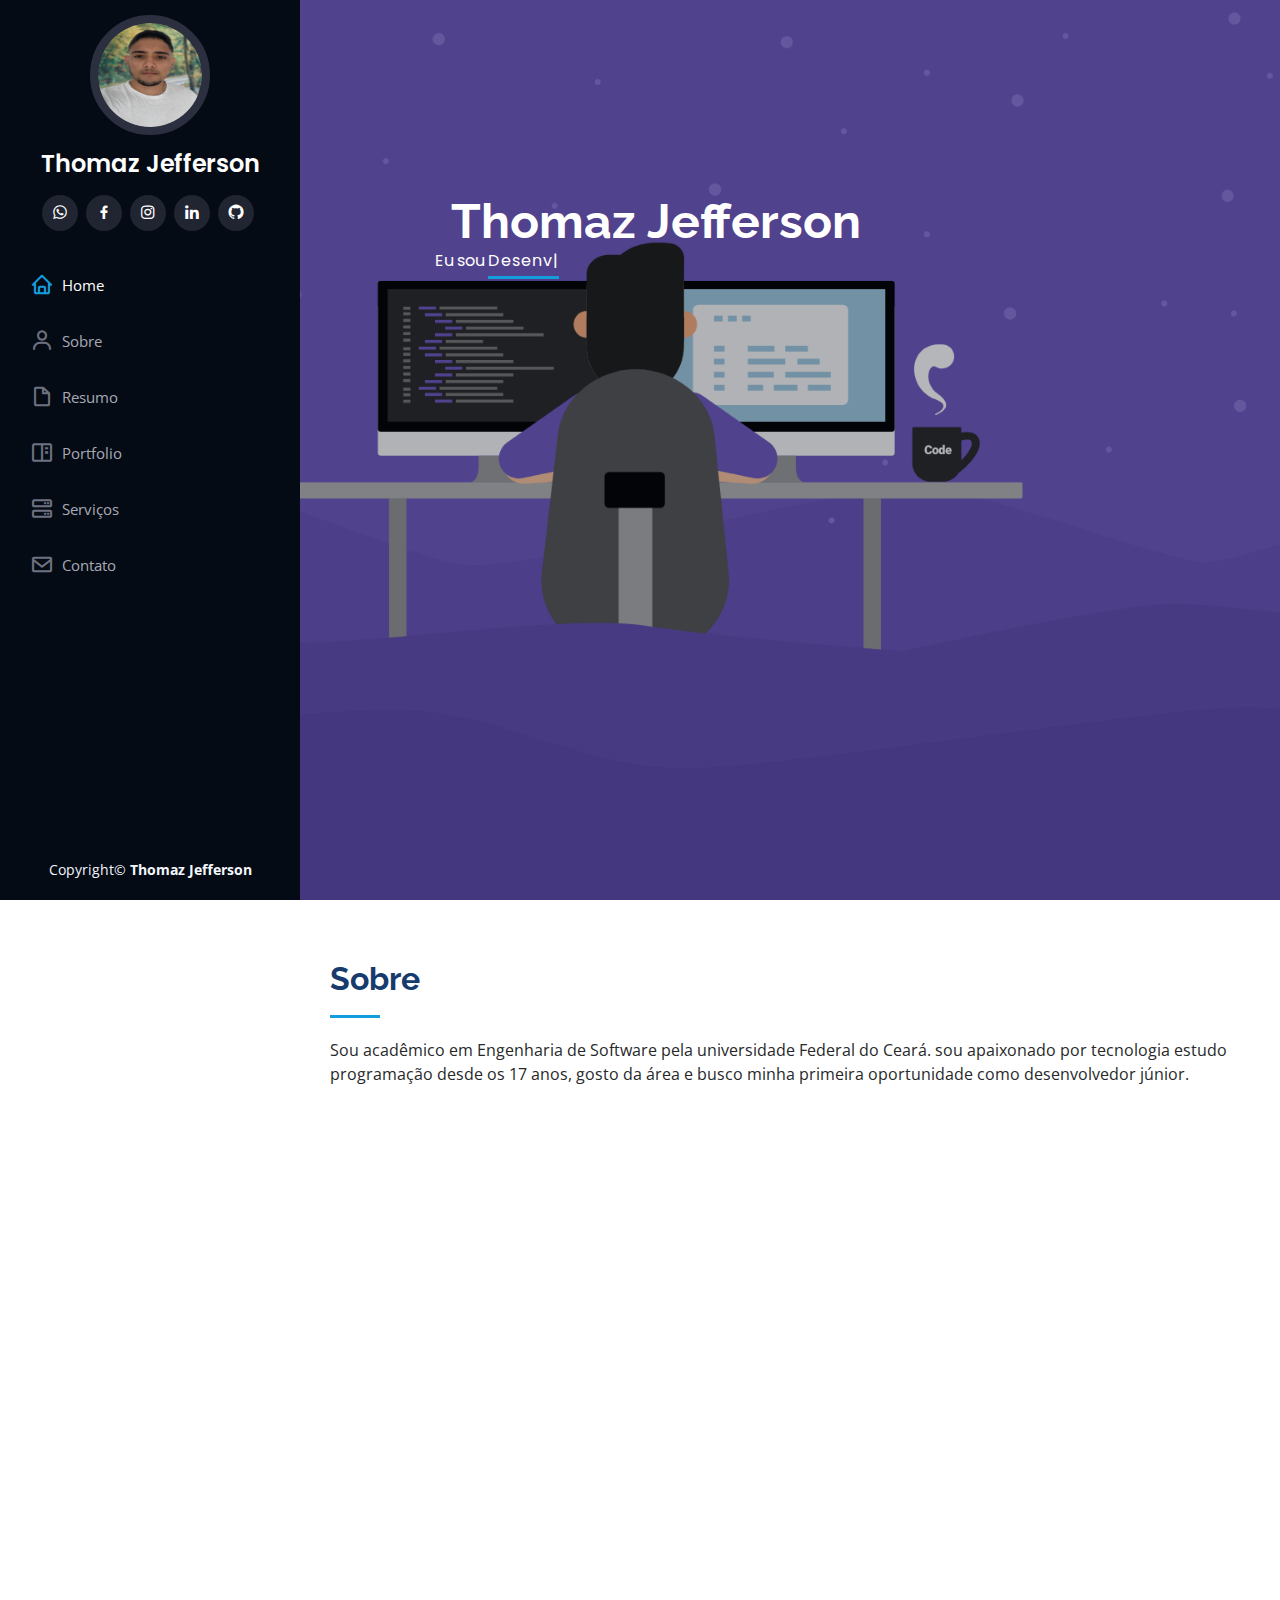
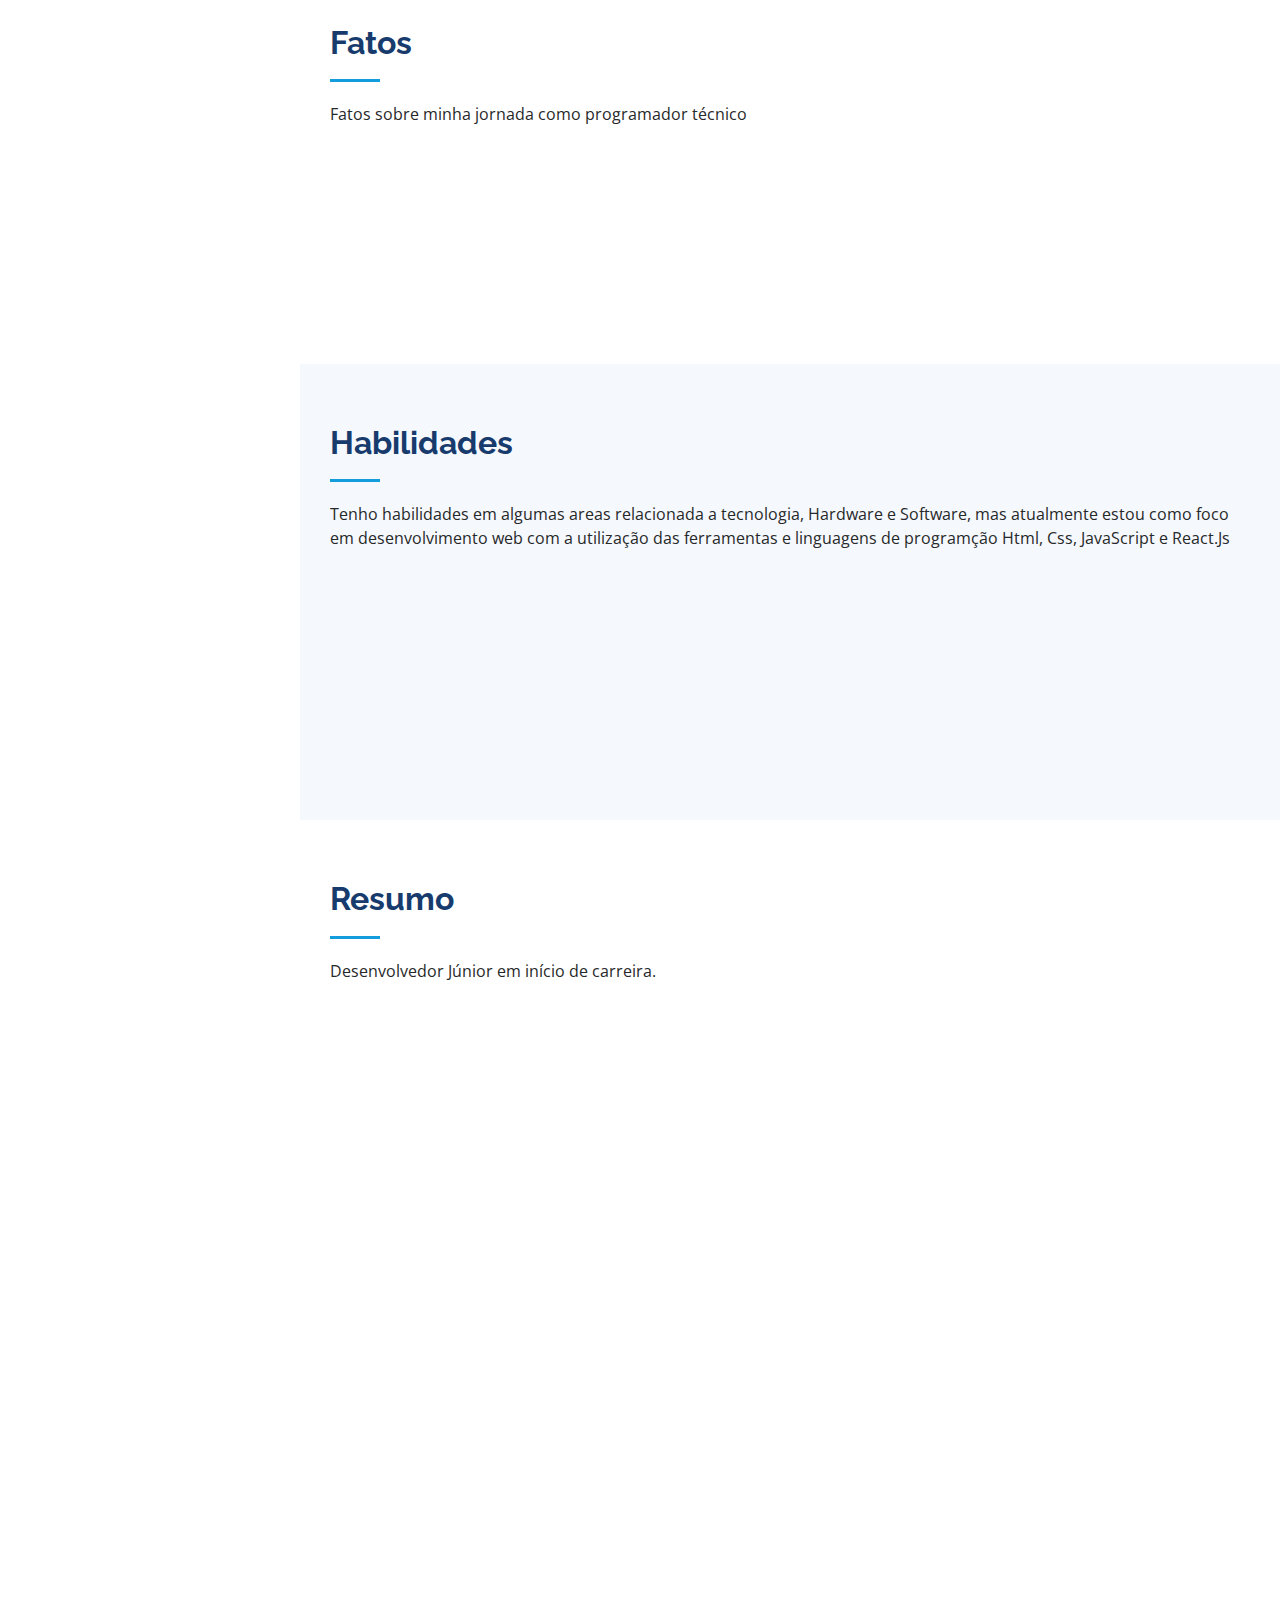
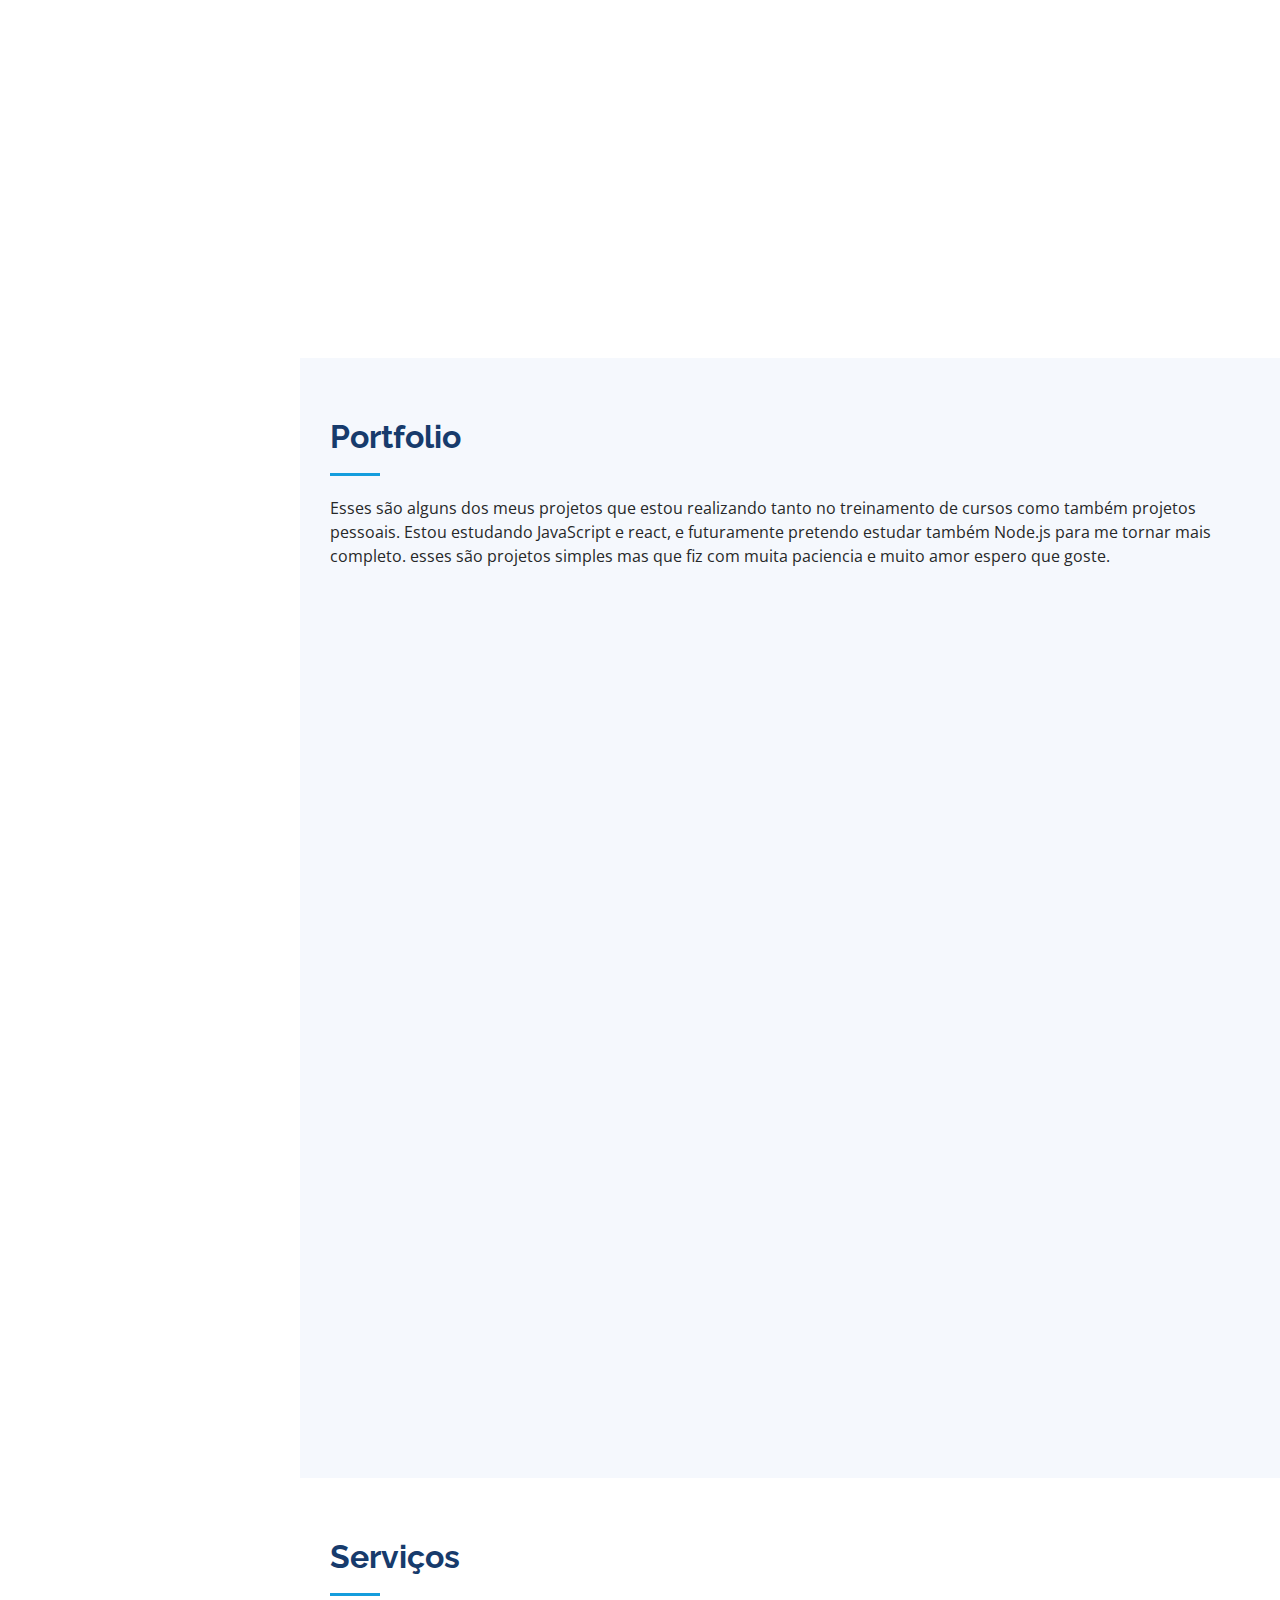
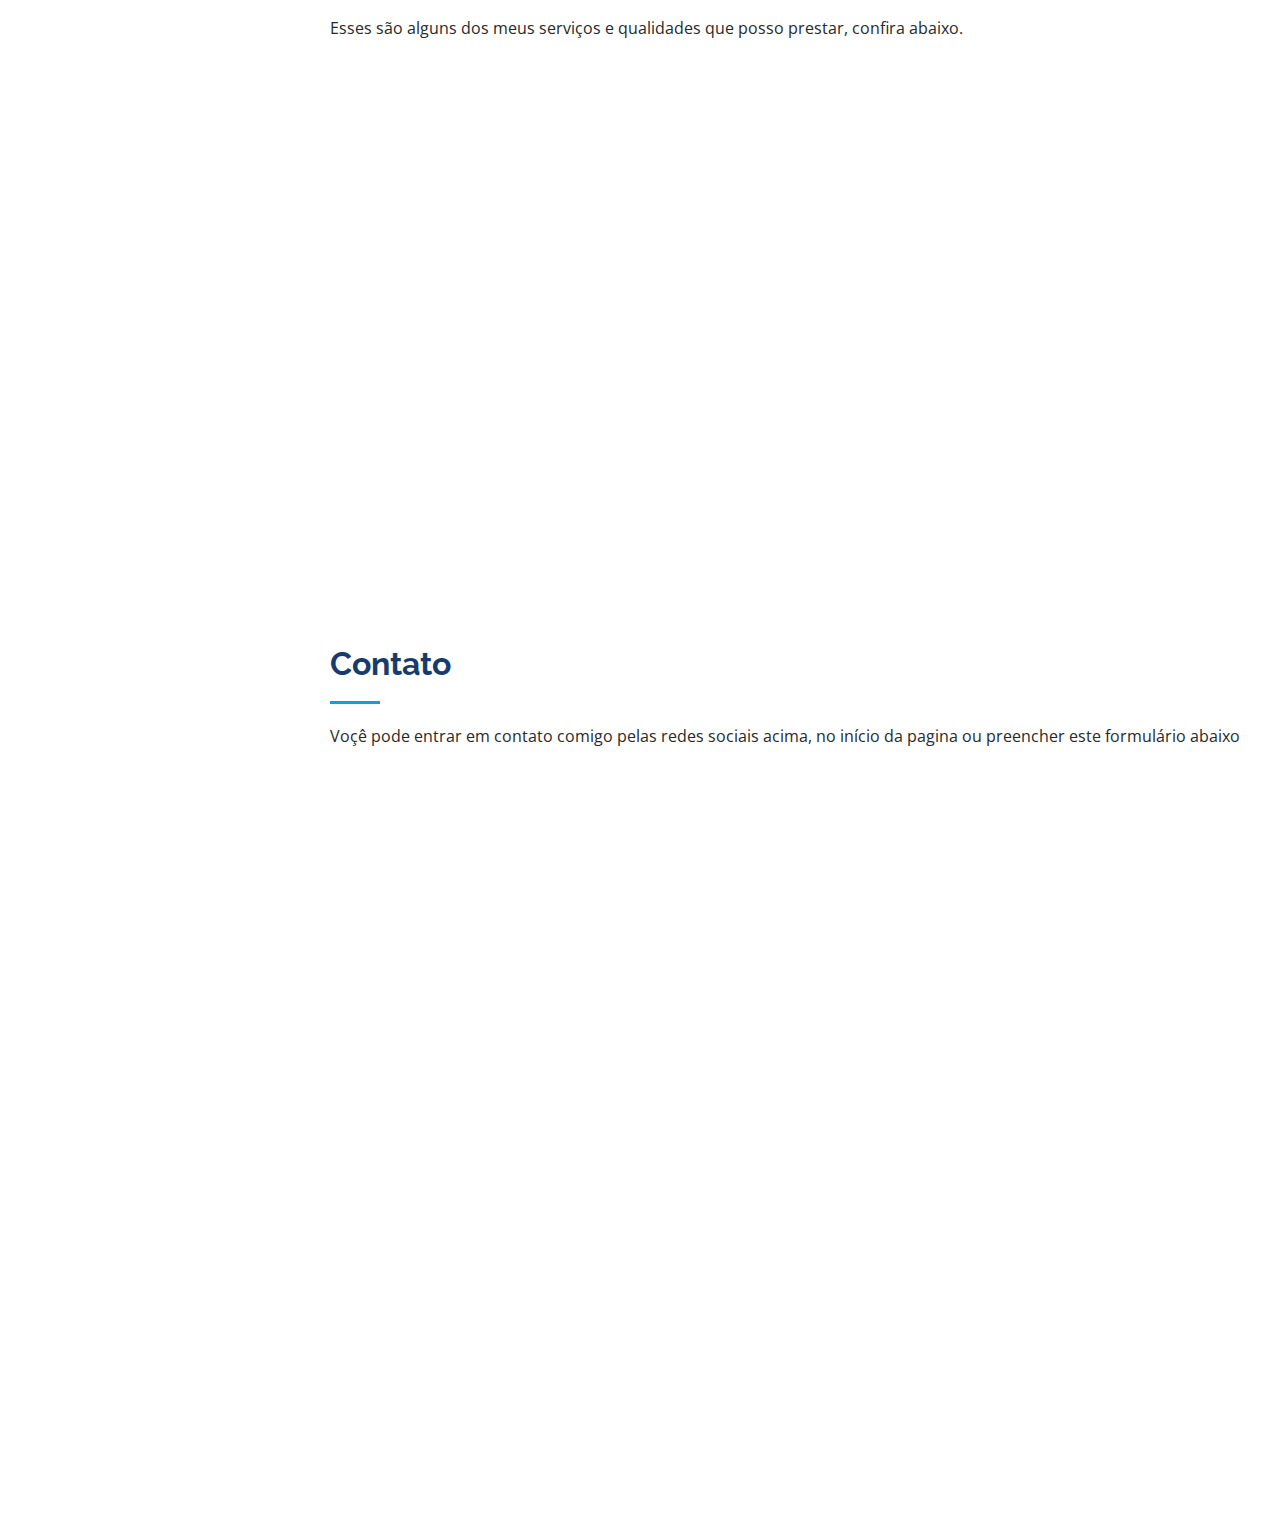
==== commit b4b3fb70: "correções no mapa" ====
--- a/index.html
+++ b/index.html
@@ -5,7 +5,7 @@
   <meta charset="utf-8">
   <meta content="width=device-width, initial-scale=1.0" name="viewport">
 
-  <title>iPortfolio Bootstrap Template - Index</title>
+  <title>Thomaz - Portfólio</title>
   <meta content="" name="description">
   <meta content="" name="keywords">
 
@@ -81,9 +81,9 @@
 
         <div class="section-title">
           <h2>Sobre</h2>
-          <p>Sou acadêmico em Engeharia de Software pela universidade Federal do Ceará.
+          <p>Sou acadêmico em Engenharia de Software pela universidade Federal do Ceará.
             sou apaixonado por tecnologia estudo programação desde os 17 anos, gosto da área
-            e busco minha primeiro oportunidade como desenvolvedor júnior.
+            e busco minha primeira oportunidade como desenvolvedor júnior.
           </p>
         </div>
 
@@ -94,14 +94,13 @@
           <div class="col-lg-8 pt-4 pt-lg-0 content" data-aos="fade-left">
             <h3>Web Developer.</h3>
             <p class="fst-italic">
-              Lorem ipsum dolor sit amet, consectetur adipiscing elit, sed do eiusmod tempor incididunt ut labore et dolore
-              magna aliqua.
+              Estou começando na carreira de Desenvolvedor web e posso fazer parte da sua equipe.
             </p>
             <div class="row">
               <div class="col-lg-6">
                 <ul>
                   <li><i class="bi bi-chevron-right"></i> <strong>Aniversário:</strong> <span>08 dezembro 1999</span></li>
-                  <li><i class="bi bi-chevron-right"></i> <strong>Website:</strong> <span>www.example.com</span></li>
+                  <li><i class="bi bi-chevron-right"></i> <strong>Website:</strong> <span>https://thomaz-jefferson.github.io/Meu-portfolio/</span></li>
                   <li><i class="bi bi-chevron-right"></i> <strong>Celular:</strong> <span>(88) 9.9350-1213</span></li>
                   <li><i class="bi bi-chevron-right"></i> <strong>Cidade:</strong> <span>Jaguaruana - Ceará - Brasil</span></li>
                 </ul>
@@ -110,15 +109,12 @@
                 <ul>
                   <li><i class="bi bi-chevron-right"></i> <strong>Idade:</strong> <span>23</span></li>
                   <li><i class="bi bi-chevron-right"></i> <strong>Nivél:</strong> <span>Júnior</span></li>
-                  <li><i class="bi bi-chevron-right"></i> <strong>Email:</strong> <span>Thomaz.jeffersonRdc.com</span></li>
-                  <li><i class="bi bi-chevron-right"></i> <strong>Freelance:</strong> <span>Available</span></li>
+                  <li><i class="bi bi-chevron-right"></i> <strong>Email:</strong> <span>Thomaz.jeffersonrdc.com</span></li>
+                  <li><i class="bi bi-chevron-right"></i> <strong>Freelance:</strong> <span>Disponivel</span></li>
                 </ul>
               </div>
             </div>
-            <p>
-              Officiis eligendi itaque labore et dolorum mollitia officiis optio vero. Quisquam sunt adipisci omnis et ut. Nulla accusantium dolor incidunt officia tempore. Et eius omnis.
-              Cupiditate ut dicta maxime officiis quidem quia. Sed et consectetur qui quia repellendus itaque neque. Aliquid amet quidem ut quaerat cupiditate. Ab et eum qui repellendus omnis culpa magni laudantium dolores.
-            </p>
+            
           </div>
         </div>
 
@@ -131,7 +127,7 @@
 
         <div class="section-title">
           <h2>Fatos</h2>
-          <p>Magnam dolores commodi suscipit. Necessitatibus eius consequatur ex aliquid fuga eum quidem. Sit sint consectetur velit. Quisquam quos quisquam cupiditate. Et nemo qui impedit suscipit alias ea. Quia fugiat sit in iste officiis commodi quidem hic quas.</p>
+          <p> Fatos sobre minha jornada como programador técnico</p>
         </div>
 
         <div class="row no-gutters">
@@ -140,7 +136,7 @@
             <div class="count-box">
               <i class="bi bi-emoji-smile"></i>
               <span data-purecounter-start="0" data-purecounter-end="50" data-purecounter-duration="1" class="purecounter"></span>
-              <p><strong>Clients Felizes</strong> consequuntur quae</p>
+              <p><strong>Clients Felizes</strong> com suportes</p>
             </div>
           </div>
 
@@ -156,7 +152,7 @@
             <div class="count-box">
               <i class="bi bi-headset"></i>
               <span data-purecounter-start="0" data-purecounter-end="+999" data-purecounter-duration="1" class="purecounter"></span>
-              <p><strong>Horas Jogadas</strong>nos games</p>
+              <p><strong>Horas Jogadas</strong> nos games</p>
             </div>
           </div>
 
@@ -179,8 +175,8 @@
 
         <div class="section-title">
           <h2>Habilidades</h2>
-          <p>Tenho habilidades em algumas areas relacionada a tecnologia, Hardware e Software
-            , mas atualmente estou como foco em desenvolvimento web com a utilização das ferramentas
+          <p>Tenho habilidades em algumas areas relacionada a tecnologia, Hardware e Software, mas 
+            atualmente estou como foco em desenvolvimento web com a utilização das ferramentas
             e linguagens de programção Html, Css, JavaScript e React.Js
           </p>
         </div>
@@ -261,8 +257,8 @@
               </em></p>
               <ul>
                 <li>Jaguaruana-Ceará</li>
-                <li>(123) 456-7891</li>
-                <li>alice.barkley@example.com</li>
+                <li>(88) 9.99350-1213</li>
+                <li>Thomaz.jeffersonrdc@gmail.com</li>
               </ul>
             </div>
 
@@ -271,7 +267,7 @@
               <h4>Engenharia de Software</h4>
               <h5>2020-2 - Atualmente</h5>
               <p><em>Universidade Federal do Ceará (UFC) - Russas</em></p>
-              <p>propor melhorias e inovações no planejamento, construção, gestão e manutenção de processos, serviços e produtos 
+              <p>Propor melhorias e inovações no planejamento, construção, gestão e manutenção de processos, serviços e produtos 
                 computacionais, baseados nas técnicas da Engenharia de Software: sistemas de software 
                 corretos, completos, seguros, amigáveis, usáveis, com qualidade, fáceis de manter e custo justo</p>
             </div>
@@ -320,9 +316,9 @@
 
         <div class="section-title">
           <h2>Portfolio</h2>
-          <p>Esses são alguns de meus projetos que estou realizando tanto no treinamento e cursos como também projetos próprios
-            estou estudando JavaScript e react e futuramente pretendo estudar também Node.js para me tornar mais completo.
-            esses são projetos simples mas que fiz com muita paciencia e muito amor, espero que goste ;</p>
+          <p>Esses são alguns dos meus projetos que estou realizando tanto no treinamento de cursos como também projetos pessoais.
+            Estou estudando JavaScript e react, e futuramente pretendo estudar também Node.js para me tornar mais completo.
+            esses são projetos simples mas que fiz com muita paciencia e muito amor espero que goste.</p>
         </div>
 
         <div class="row" data-aos="fade-up">
@@ -440,7 +436,7 @@
 
         <div class="section-title">
           <h2>Serviços</h2>
-          <p>Esses são algguns dos meus serviços e qualidades que posso prestar confira abaixo.</p>
+          <p>Esses são alguns dos meus serviços e qualidades que posso prestar, confira abaixo.</p>
         </div>
 
         <div class="row">
@@ -465,7 +461,7 @@
             <div class="icon"><i class="bi bi-binoculars"></i></div>
             <h4 class="title"><a href="">Monitoramento e Sustentação</a></h4>
             <p class="description">Prestar suporte e dá manutenção á sistemas já upados na rede, gerando uma maior
-              qualidade nos serviços e dando retorno aos fedeebacks.</p>
+              qualidade nos serviços e dando retorno aos fedeeback.</p>
           </div>
           <div class="col-lg-4 col-md-6 icon-box" data-aos="fade-up" data-aos-delay="400">
             <div class="icon"><i class="bi bi-bug"></i></div>
@@ -517,7 +513,7 @@
                 <p>+55 88 9.99350-1213</p>
               </div>
 
-              <iframe src="https://www.google.com/maps/embed?pb=!1m14!1m8!1m3!1d12097.433213460943!2d-74.0062269!3d40.7101282!3m2!1i1024!2i768!4f13.1!3m3!1m2!1s0x0%3A0xb89d1fe6bc499443!2sDowntown+Conference+Center!5e0!3m2!1smk!2sbg!4v1539943755621" frameborder="0" style="border:0; width: 100%; height: 290px;" allowfullscreen></iframe>
+              <iframe src="https://www.google.com/maps/embed?pb=!1m18!1m12!1m3!1d15902.333250757214!2d-37.7805087!3d-4.84137955!2m3!1f0!2f0!3f0!3m2!1i1024!2i768!4f13.1!3m3!1m2!1s0x7b997a41dbda6e1%3A0x424fd208bd2bbf4f!2sJaguaruana%2C%20CE%2C%2062823-000!5e0!3m2!1spt-BR!2sbr!4v1686098602963!5m2!1spt-BR!2sbr" frameborder="0" style="border:0; width: 100%; height: 290px;" allowfullscreen></iframe>
             </div>
 
           </div>
